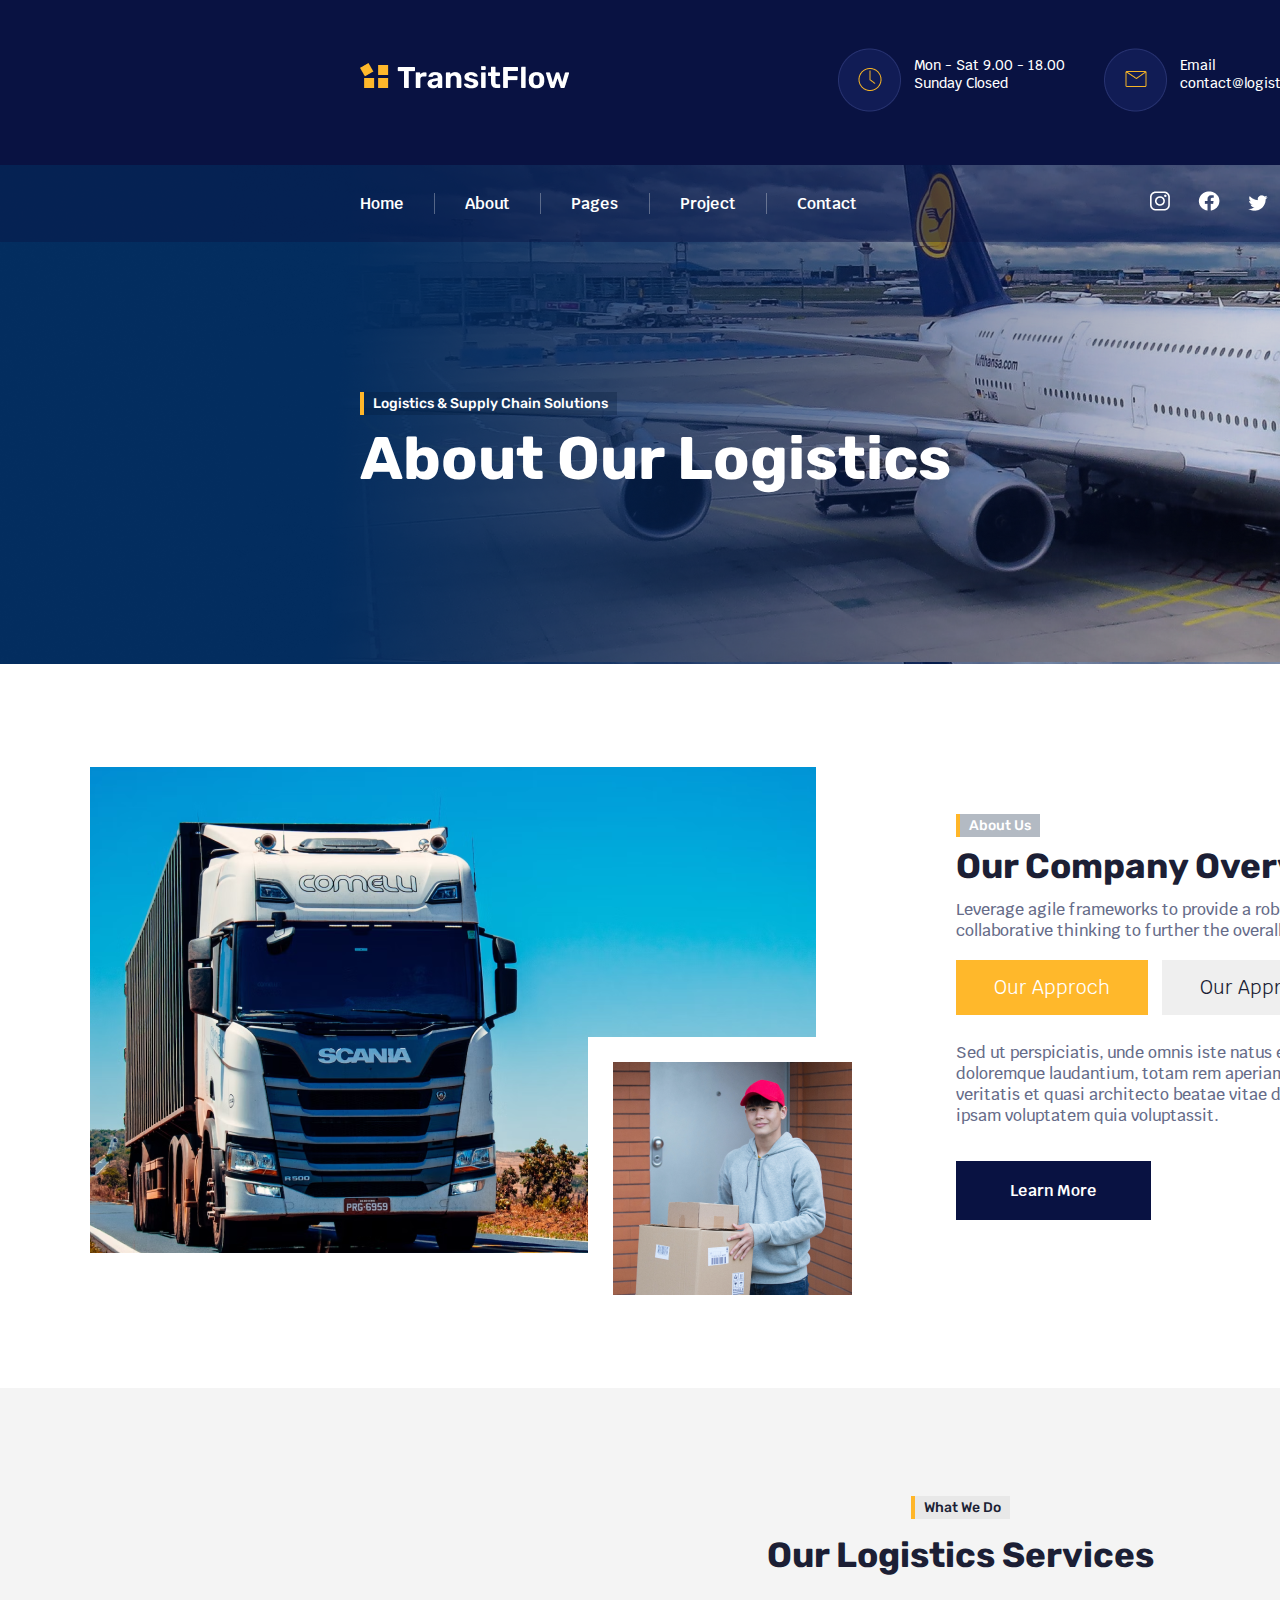
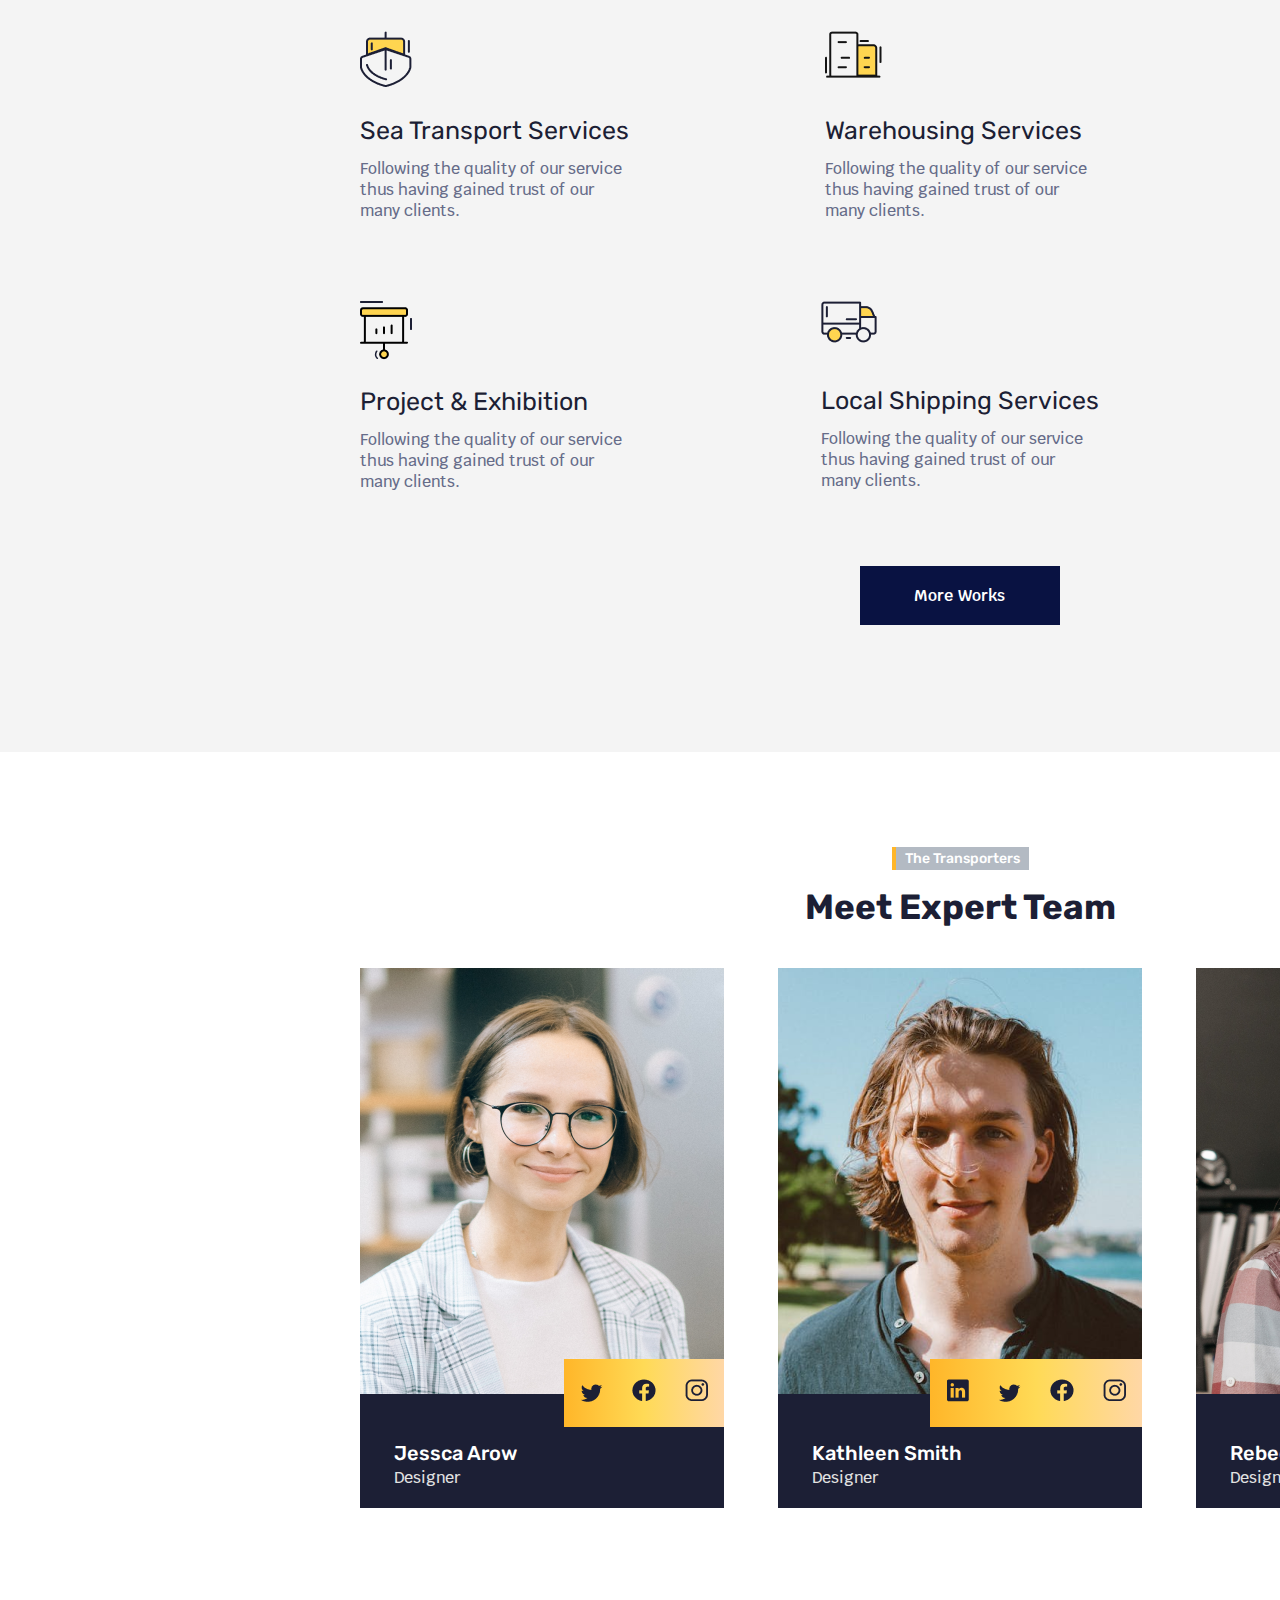
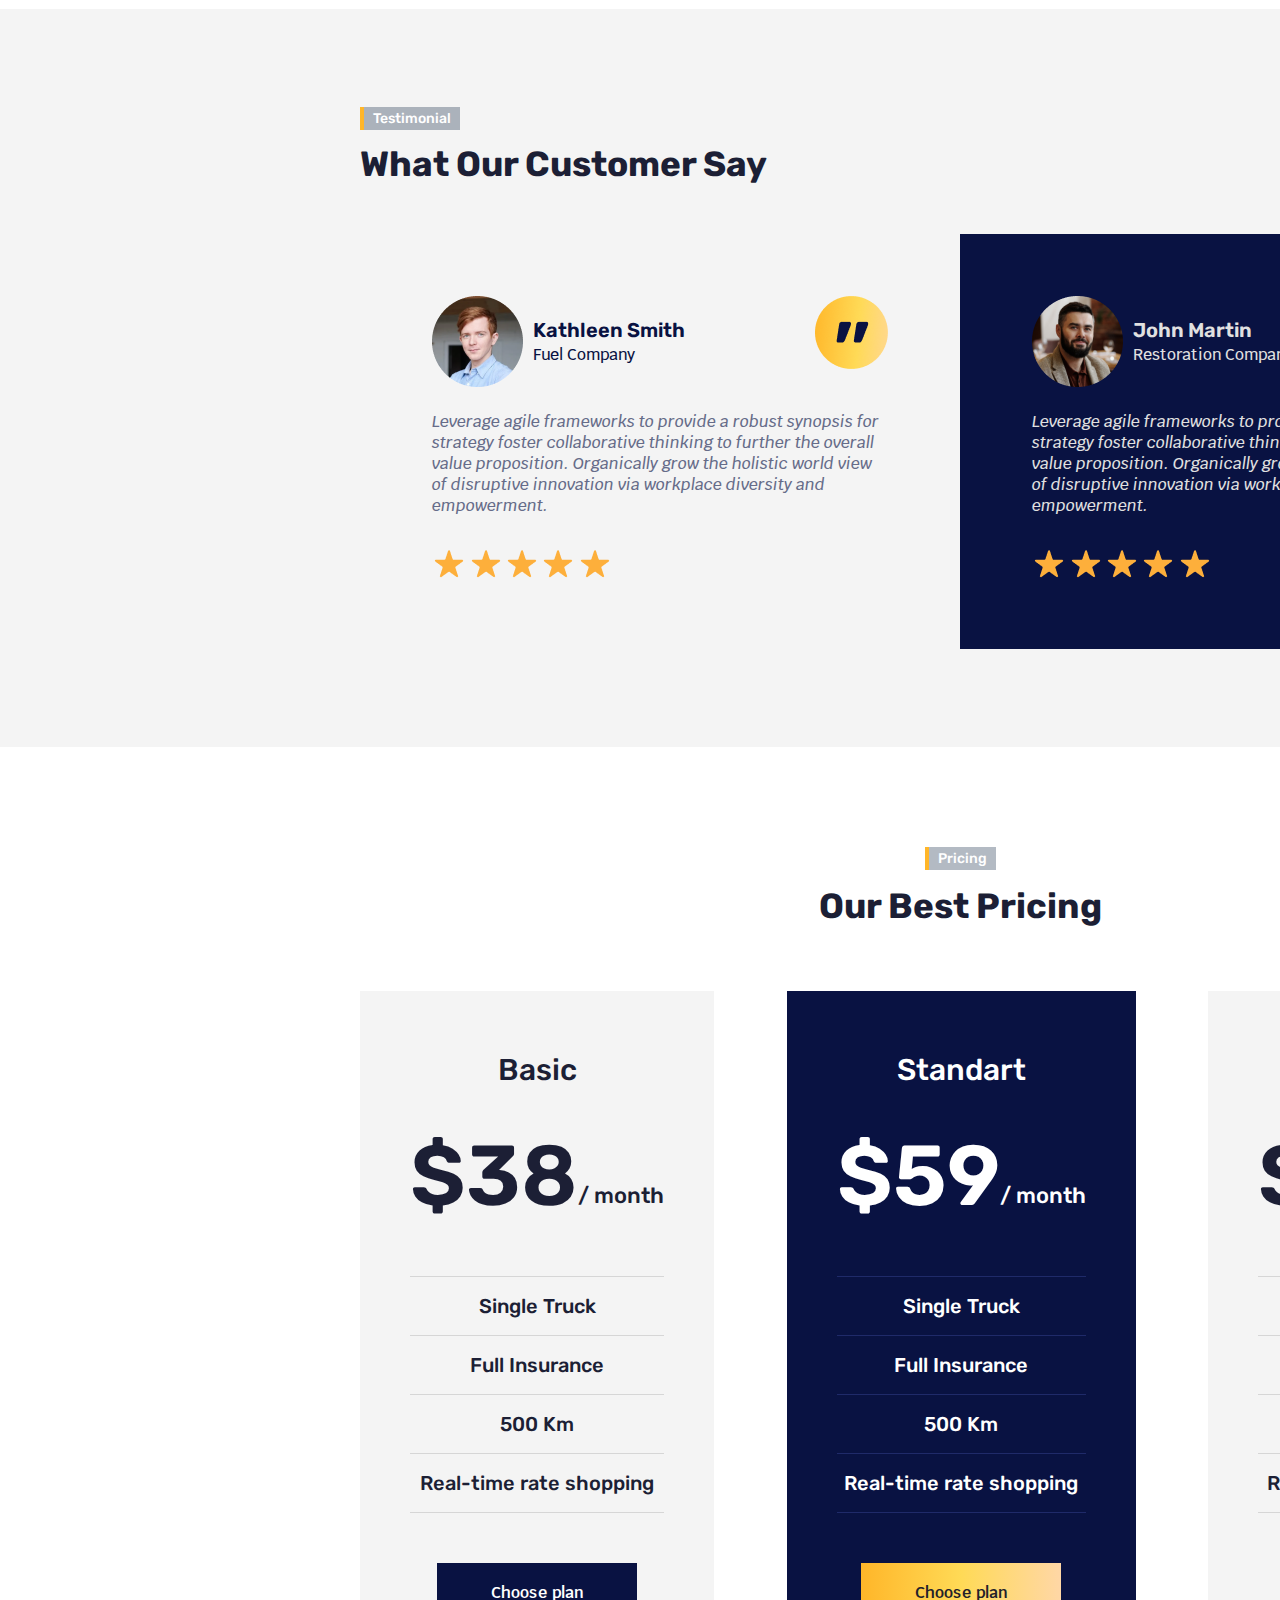
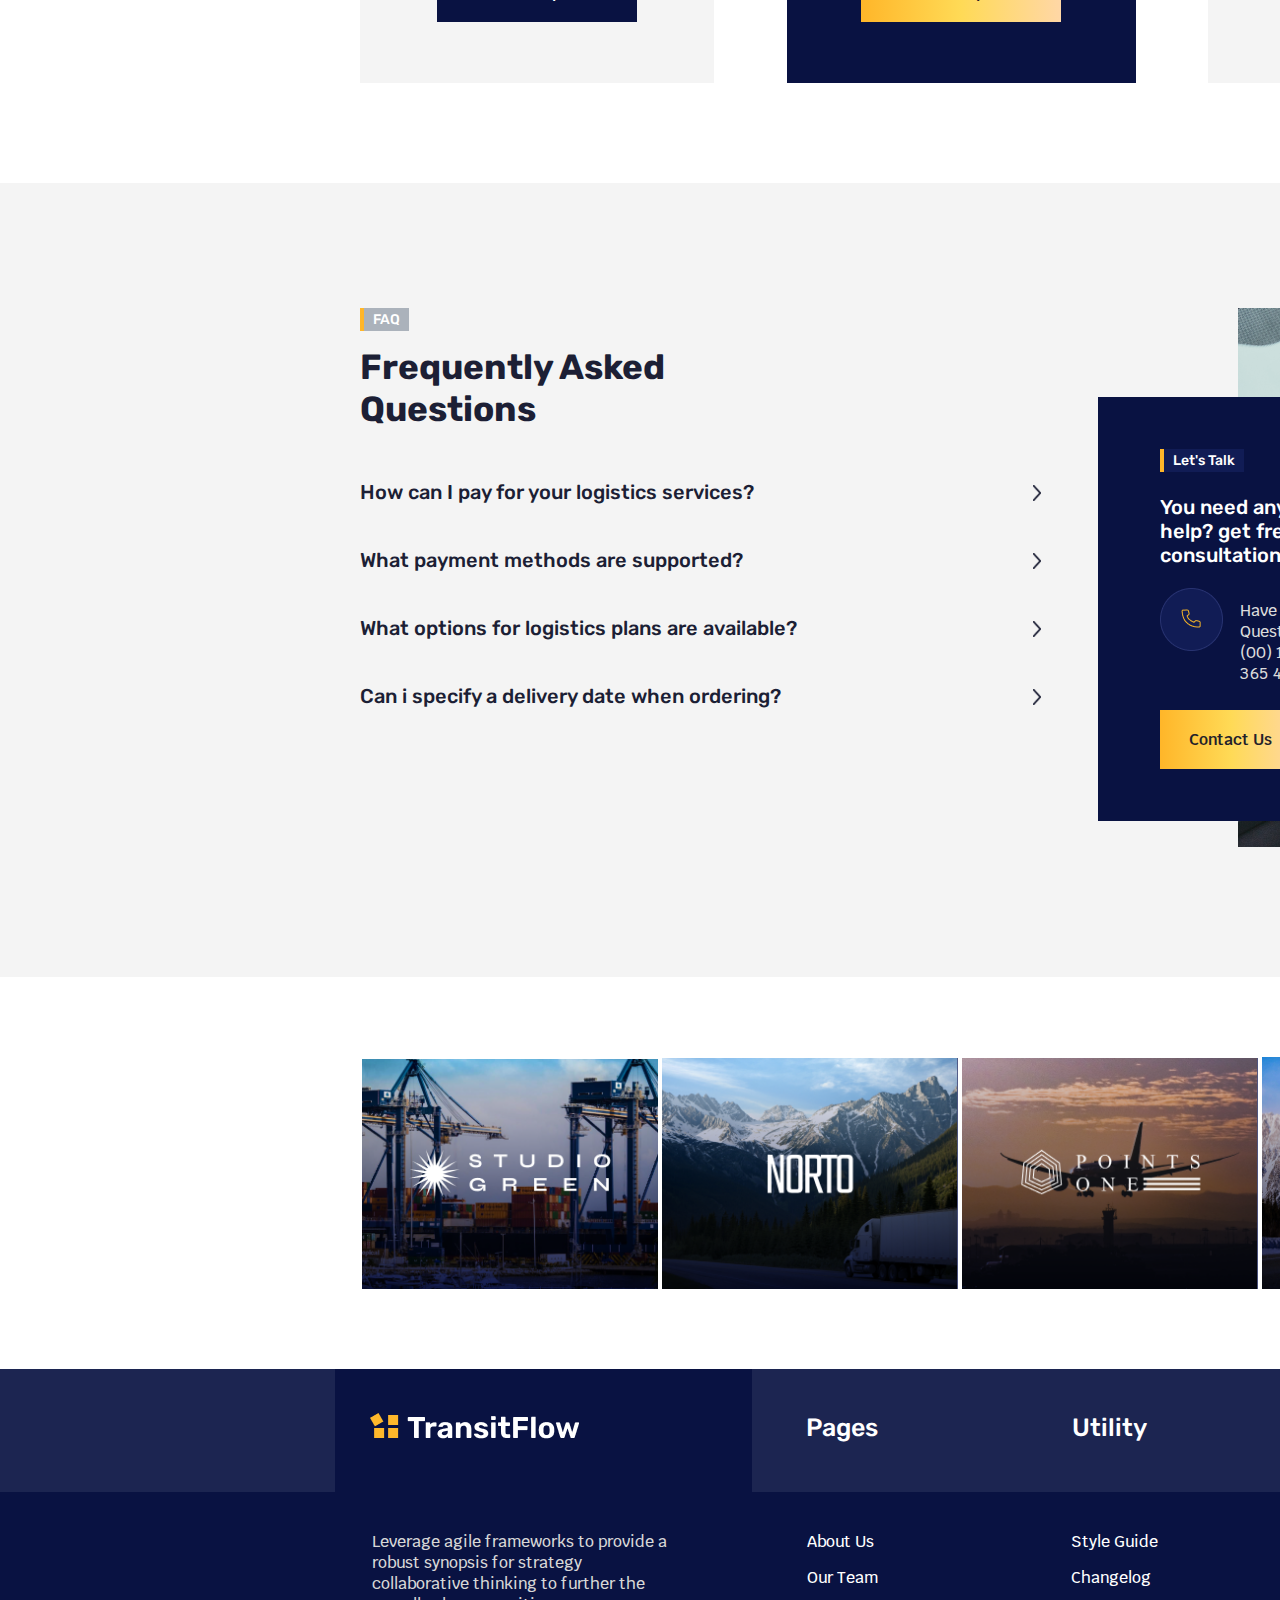
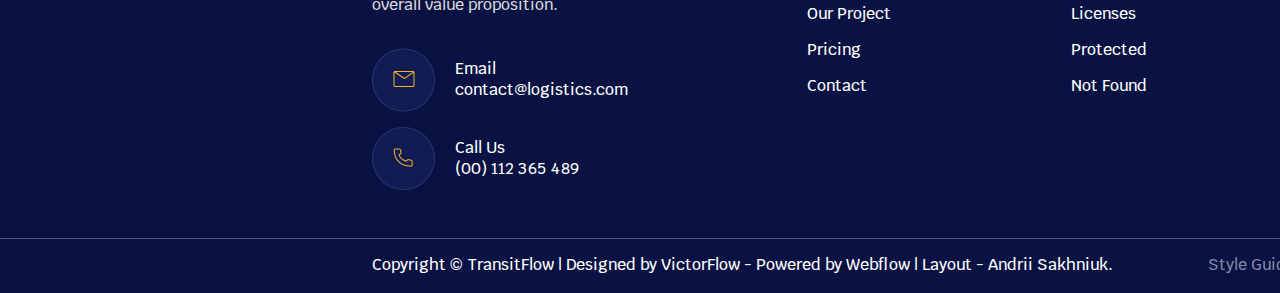
==== About/about.html @ 227c6874 "Tried to fix logo problem on the About page" ====
<!DOCTYPE html>
<html lang="en">
<head>
    <meta charset="UTF-8">
    <meta name="viewport" content="width=device-width, initial-scale=1.0">
    <link rel="stylesheet" href="styles/about.css">
	<link rel="preconnect" href="https://fonts.googleapis.com">
	<link rel="preconnect" href="https://fonts.gstatic.com" crossorigin>
	<link href="https://fonts.googleapis.com/css2?family=Krub:ital,wght@0,500;0,600;1,600&family=League+Spartan&family=Rubik:wght@400;700&display=swap" rel="stylesheet">
    <title>About Us</title>
</head>
<body>
    <div class="wrap">
        <div class="header">



             <!-- Header Top ---------------------------------->
        
        
             <div class="header__top">
				<div class="container">
					<div class="flex__elements">
						<div class="logo">
							<img src="images/Logo.png" alt="logo">
						</div>
						<div class="information">
							<div class="flex__elements">
								<div class="schedule">
									<div class="flex__elements">
										<div class="time__icon">
											<img src="images/time.png" alt="time">
										</div>
										<div class="schedule__text">
											<p>Mon - Sat 9.00 - 18.00</p>
											<p>Sunday Closed</p>
										</div>
									</div>
								</div>
								<div class="Email">
									<div class="flex__elements">
										<div class="Email__icon">
											<img src="images/Email.png" alt="Email">
										</div>
										<div class="Email__text">
											<p>Email</p>
											<p>contact@logistics.com</p>
										</div>
									</div>
								</div>
								<div class="phone">
									<div class="flex__elements">
										<div class="phone__icon">
											<img src="images/phone.png" alt="Phone">
										</div>
										<div class="phone__text">
											<p>Call Us</p>
											<p>(00) 112 365 489</p>
										</div>
									</div>
								</div>
							</div>
						</div>
					</div>
				</div>
            </div>
		

            <div class="header__bg">

            <!-- Header Nav ----------------------------------->

			<div class="header__nav">
				<div class="container">
					<div class="flex__elements">
						<div class="nav__menu">
							<a href="../index.html">Home</a>
							<a href="#">About</a>
							<a href="#">Pages</a>
							<a href="#">Project</a>
							<a href="#">Contact</a>
						</div>
						<div class="nav__right__side">
							<div class="nav__links">
								<a href="#"><img src="images/Instagram.png" alt="Instagram"></a>
								<a href="#"><img src="images/Facebook.png" alt="Facebook"></a>
								<a href="#"><img src="images/Twitter.png" alt="Twitter"></a>
								<a href="#"><img src="images/Linkdin.png" alt="Linkdin"></a>
							</div>
							<button href="#" class="nav__btn">
								Request Quote
							</button>
						</div>
					</div>
				</div>
			</div>

            <!-- Header Text ---------------------------------->
            <div class="container">
				<div class="header__text">
					<div class="header__comment comment">
						<p>Logistics & Supply Chain Solutions</p>
					</div>	
					<div class="header__tittle">
						<p>About Our Logistics</p>
					</div>
                </div>
            </div>  
            
        </div>
            
            

            <!-- Overview ------------------------------------->

            <div class="company__overview">
                <div class="container">
                    <div class="flex">
                        <div class="overview__images">
                            <img class="scania__img" src="images/scania.png" alt="scania">
                            <img class="courier__img" src="images/courier.png" alt="courier">
                        </div>
                        <div class="overview__info">
                            <div class="overview__comment comment">
                                <p>About Us</p>
                            </div>
                            <div class="overview__tittle tittle">
                                <p>Our Company Overview</p>
                            </div>
                            <div class="overview__text1">
                                <p>Leverage agile frameworks to provide a robust synopsis for strategy foster collaborative thinking to further the overall value proposition.</p>
                            </div>
                            <div class="approch__buttons">
                                <button class="approch__button approch__active"><p>Our Approch</p></button>
                                <button class="approch__button"><p>Our Approch</p></button>
                                <button class="approch__button"><p>Our Approch</p></button>
                            </div>
                            <div class="overview__text2">
                                <p>Sed ut perspiciatis, unde omnis iste natus error sit voluptatem accusantium doloremque laudantium, totam rem aperiam eaque ipsa, quae ab illo inventore veritatis et quasi architecto beatae vitae dicta sunt, explicabo. Nemo enim ipsam voluptatem quia voluptassit.</p>
                            </div>
                            <div class="overview__button">
                               <a href="../Services/services.html"><button class="button__hover">Learn More</button></a> 
                            </div>
                        </div>
                    </div>
                </div>
            </div>

            <!-- What We Do ----------------------------------->

            <div class="WhatWeDo">
                <div class="container">
                    <div class="WhatWeDo__comment">
                        <p class="comment">What We Do</p>
                    </div>
                    <div class="WhatWeDo__tittle tittle">
                        <p>Our Logistics Services</p>
                    </div>
                    <div class="logistic__services">
                        <div class="service">
                            <img src="images/sea.png" alt="sea">
                            <div class="service__tittle tittle">
                                <p>Sea Transport Services</p>
                            </div>
                            <div class="service__text">
                                <p>Following the quality of our service thus having gained trust of our many clients.</p>
                            </div>
                        </div>
                        <div class="service">
                            <img src="images/warehouse.png" alt="warehouse">
                            <div class="service__tittle tittle">
                                <p>Warehousing Services</p>
                            </div>
                            <div class="service__text">
                                <p>Following the quality of our service thus having gained trust of our many clients.</p>
                            </div>
                        </div>
                        <div class="service">
                            <img src="images/plane.png" alt="plane">
                            <div class="service__tittle tittle">
                                <p>Air Fright Services</p>
                            </div>
                            <div class="service__text">
                                <p>Following the quality of our service thus having gained trust of our many clients.</p>
                            </div>
                        </div>
                        <div class="service">
                            <img src="images/project.png" alt="project">
                            <div class="service__tittle tittle">
                                <p>Project & Exhibition</p>
                            </div>
                            <div class="service__text">
                                <p>Following the quality of our service thus having gained trust of our many clients.</p>
                            </div>
                        </div>
                        <div class="service">
                            <img src="images/local.png" alt="local">
                            <div class="service__tittle tittle">
                                <p>Local Shipping Services</p>
                            </div>
                            <div class="service__text">
                                <p>Following the quality of our service thus having gained trust of our many clients.</p>
                            </div>
                        </div>
                        <div class="service">
                            <img src="images/cust.png" alt="customer">
                            <div class="service__tittle tittle">
                                <p>Customer Clearance</p>
                            </div>
                            <div class="service__text">
                                <p>Following the quality of our service thus having gained trust of our many clients.</p>
                            </div>
                        </div>
                    </div>
                    <div class="WhatWeDo__button">
                           <button class="button__hover">
                            More Works
                           </button> 
                    </div>
                </div>
            </div>

            <!-- Team ----------------------------------------->

            <div class="team">
                <div class="container">
                    <div class="team__comment">
                        <p class="comment">The Transporters</p>
                    </div>
                    <div class="team__tittle tittle">
                        <p>Meet Expert Team</p>
                    </div>
                    <div class="team__cards">
                        <div class="user__card">
                            <img src="images/u-1.png" alt="user1">
                            <div class="user__links">
                                <a href="#"><img src="images/twitter2.png" alt="twitter"></a>
                                <a href="#"><img src="images/facebook2.png" alt="facebook"></a>
                                <a href="#"><img src="images/instagram2.png" alt="instagram"></a>
                            </div>
                            <div class="user__info">
                                <div class="user__name">
                                    <p>Jessca Arow</p>
                                </div>
                                <div class="user__position">
                                    <p>Designer</p>
                                </div>
                            </div>
                        </div>
                        <div class="user__card">
                            <img src="images/u-2.png" alt="user1">
                            <div class="user__links">
                                <a href="#"><img src="images/linkdin2.png" alt="linkdin"></a>
                                <a href="#"><img src="images/twitter2.png" alt="twitter"></a>
                                <a href="#"><img src="images/facebook2.png" alt="facebook"></a>
                                <a href="#"><img src="images/instagram2.png" alt="instagram"></a>
                            </div>
                            <div class="user__info">
                                <div class="user__name">
                                    <p>Kathleen Smith</p>
                                </div>
                                <div class="user__position">
                                    <p>Designer</p>
                                </div>
                            </div>
                        </div>
                        <div class="user__card">
                            <img src="images/u-3.png" alt="user1">
                            <div class="user__links">
                                <a href="#"><img src="images/facebook2.png" alt="facebook"></a>
                                <a href="#"><img src="images/instagram2.png" alt="instagram"></a>
                            </div>
                            <div class="user__info">
                                <div class="user__name">
                                    <p>Rebecca Tylor</p>
                                </div>
                                <div class="user__position">
                                    <p>Designer</p>
                                </div>
                            </div>
                        </div>
                    </div>
                </div>
            </div>

            <!-- Customers Feedback --------------------------->

            <div class="feedback">
                <div class="container">
                    <div class="feedback__comment comment">
                        <p>Testimonial</p>
                    </div>
                    <div class="flex__elements">
                        <div class="feedback__tittle tittle">
                            <p>What Our Customer Say</p>
                        </div>
                        <div class="feedback__buttons">
                            <div class="left__btn">
                                <a href="#">
                                    <img src="images/leftbtn.png" alt="leftbtn">
                                </a>
                            </div>
                            <div class="right__btn">
                                <a href="#">
                                    <img src="images/righttbtn.png" alt="rightbtn">
                                </a>
                            </div>
                        </div>
                    </div>
                    <div class="customer__say">
                        <div class="customer__say__left">
                            <div class="flex__elements">
                                <div class="customer__info">
                                    <img src="images/customer1.png" alt="customerphoto">
                                    <div class="customer__name__company">
                                        <div class="customer__name">
                                            <p>Kathleen Smith</p>
                                        </div>
                                        <div class="customer__company">
                                            <p>Fuel Company</p>
                                        </div>
                                    </div>
                                </div>
                                <div class="feedback__icon">
                                    <img src="images/feedbackicon.png" alt="feedbackicon">
                                </div>
                            </div>
                            <div class="customer__comment">
                                <p>Leverage agile frameworks to provide a robust synopsis for strategy foster collaborative thinking to further the overall value proposition. Organically grow the holistic world view of disruptive innovation via workplace diversity and empowerment.</p>
                            </div>
                            <div class="feedback__stars">
                                <img src="images/stars.png" alt="stars">
                            </div>
                        </div>
                        <div class="customer__say__right">
                            <div class="flex__elements">
                                <div class="customer__info">
                                    <img src="images/customer2.png" alt="customerphoto">
                                    <div class="customer__name__company">
                                        <div class="customer2__name">
                                            <p>John Martin</p>
                                        </div>
                                        <div class="customer2__company">
                                            <p>Restoration Company</p>
                                        </div>
                                    </div>
                                </div>
                                <div class="feedback__icon">
                                    <img src="images/feedbackicon.png" alt="feedbackicon">
                                </div>
                            </div>
                            <div class="customer2__comment">
                                <p>Leverage agile frameworks to provide a robust synopsis for strategy foster collaborative thinking to further the overall value proposition. Organically grow the holistic world view of disruptive innovation via workplace diversity and empowerment.</p>
                            </div>
                            <div class="feedback__stars">
                                <img src="images/stars.png" alt="stars">
                            </div>
                        </div>
                    </div>
                </div>
            </div>

            <!-- Pricing -------------------------------------->

            <div class="Pricing">
                <div class="container">
                    <div class="pricing__comment">
                        <p class="comment">Pricing</p>
                    </div>
                    <div class="pricing__tittle">
                        <p class="tittle">Our Best Pricing</p>
                    </div>
                    <div class="pricing__plans">
                        <div class="plan">
                            <div class="plan__tittle">
                                <p>Basic</p>
                            </div>
                            <div class="plan__price">
                                <p class="plan__price_number">$38</p>
                                <p class="plan__price_month">/ month</p>
                            </div>
                            <div class="plan__info">
                                <div class="plan__line"></div>
                                <div class="plan__truck">
                                    <p>Single Truck</p>
                                </div>
                                <div class="plan__line"></div>
                                <div class="plan__insurance">
                                    <p>Full Insurance</p>
                                </div>
                                <div class="plan__line"></div>
                                <div class="plan__distance">
                                    <p>500 Km</p>
                                </div>
                                <div class="plan__line"></div>
                                <div class="plan__shopping">
                                    <p>Real-time rate shopping</p>
                                </div>
                                <div class="plan__line"></div>
                                <div class="plan__button">
                                    <button class="button__hover">Choose plan</button>
                                </div>
                            </div>
                        </div>
                        <div class="plan middle__plan">
                            <div class="plan__tittle">
                                <p>Standart</p>
                            </div>
                            <div class="plan__price">
                                <p class="plan__price_number">$59</p>
                                <p class="plan__price_month">/ month</p>
                            </div>
                            <div class="plan__info">
                                <div class="plan__line_middle"></div>
                                <div class="plan__truck">
                                    <p>Single Truck</p>
                                </div>
                                <div class="plan__line_middle"></div>
                                <div class="plan__insurance">
                                    <p>Full Insurance</p>
                                </div>
                                <div class="plan__line_middle"></div>
                                <div class="plan__distance">
                                    <p>500 Km</p>
                                </div>
                                <div class="plan__line_middle"></div>
                                <div class="plan__shopping">
                                    <p>Real-time rate shopping</p>
                                </div>
                                <div class="plan__line_middle"></div>
                                <div class="plan__button">
                                    <button class="middle__button">Choose plan</button>
                                </div>
                            </div>
                        </div>
                        <div class="plan">
                            <div class="plan__tittle">
                                <p>Premium</p>
                            </div>
                            <div class="plan__price">
                                <p class="plan__price_number">$89</p>
                                <p class="plan__price_month">/ month</p>
                            </div>
                            <div class="plan__info">
                                <div class="plan__line"></div>
                                <div class="plan__truck">
                                    <p>Double Truck</p>
                                </div>
                                <div class="plan__line"></div>
                                <div class="plan__insurance">
                                    <p>Full Insurance</p>
                                </div>
                                <div class="plan__line"></div>
                                <div class="plan__distance">
                                    <p>Unlimitted</p>
                                </div>
                                <div class="plan__line"></div>
                                <div class="plan__shopping">
                                    <p>Real-time rate shopping</p>
                                </div>
                                <div class="plan__line"></div>
                                <div class="plan__button">
                                    <button class="button__hover">Choose plan</button>
                                </div>
                            </div>
                        </div>
                    </div>
                </div>
            </div>

            <!-- FAQ ----------------------------------------->

            <div class="faq">
                <div class="container">
                    <div class="flex__elements">
                        <div class="faq__leftside">
                            <div class="faq__comment">
                            <p class="comment">FAQ</p>
                            </div>
                            <div class="faq__tittle">
                                <p class="tittle">Frequently Asked Questions</p>
                            </div>
                            <div class="faq__questions">
                                <div class="faq__block">
                                    <div class="block__question" data-name="accordion-questions">
                                        <div class="flex__elements">
                                            <p>How can I pay for your logistics services?</p>
                                            <img class="accordion__image" src="images/faqarrow.png" alt="arrow">
                                        </div>
                                    </div>
                                    <div class="block__answer hidden">
                                        <p>Leverage agile frameworks to provide a robust synopsis for strategy foster collaborative thinking to further the overall value proposition. Organically grow the holistic world view of disruptive.</p>
                                    </div>
                                </div>
                                <div class="faq__block">
                                    <div class="block__question" data-name="accordion-questions">
                                        <div class="flex__elements">
                                            <p>What payment methods are supported?</p>
                                            <img src="images/faqarrow.png" alt="arrow">
                                        </div>
                                    </div>
                                    <div class="block__answer hidden">
                                        <p>Leverage agile frameworks to provide a robust synopsis for strategy foster collaborative thinking to further the overall value proposition. Organically grow the holistic world view of disruptive.</p>
                                    </div>
                                </div>
                                <div class="faq__block">
                                    <div class="block__question" data-name="accordion-questions">
                                        <div class="flex__elements">
                                            <p>What options for logistics plans are available?</p>
                                            <img src="images/faqarrow.png" alt="arrow">
                                        </div>
                                    </div>
                                    <div class="block__answer hidden">
                                        <p>Leverage agile frameworks to provide a robust synopsis for strategy foster collaborative thinking to further the overall value proposition. Organically grow the holistic world view of disruptive.</p>
                                    </div>
                                </div>
                                <div class="faq__block">
                                    <div class="block__question" data-name="accordion-questions">
                                        <div class="flex__elements">
                                            <p>Can i specify a delivery date when ordering?</p>
                                            <img src="images/faqarrow.png" alt="arrow">
                                        </div>
                                    </div>
                                    <div class="block__answer hidden">
                                        <p>Leverage agile frameworks to provide a robust synopsis for strategy foster collaborative thinking to further the overall value proposition. Organically grow the holistic world view of disruptive.</p>
                                    </div>
                                </div>
                            </div>
                        </div>
                        <div class="faq__rightside">
                            <img src="images/faq-person.png" alt="person">
                            <div class="letsTalk">
                                <div class="Talk__comment">
                                    <p class="comment">Let's Talk</p>
                                </div>
                                <div class="Talk__tittle">
                                    <p>You need any help? get free consultation</p>
                                </div>
                                <div class="Talk__phone">
                                    <div class="flex">
                                        <div class="Talk__phone__icon"><img src="images/phone.png" alt="phone"></div>
                                        <p class="Talk__phone__text">Have Any Questions (00) 112 365 489</p>
                                    </div>
                                </div>
                                <div class="Talk__button">
                                    <button class="Talk__button_button">
                                        Contact Us
                                    </button>
                                </div>
                            </div> 
                        </div>
                    </div>
                </div>
            </div>

            <!-- Clients logo -------------------------------->

            <div class="clients__logo">
                <div class="container">
                    <a href="#"><img src="images/client1.png" alt="client1"></a>
                    <a href="#"><img src="images/client2.png" alt="client2"></a>
                    <a href="#"><img src="images/client3.png" alt="client3"></a>
                    <a href="#"><img src="images/client4.png" alt="client4"></a>
                </div>
            </div>

            <!-- Footer -------------------------------------->

            <footer>
                <div class="footer">
        
                    <div class="footer__nav">
                        <div class="footer__link__container">
                            <div class="flex">
                                <div href="#" class="footer__logo">
                                    <a href="#"><img src="images/Logo.png" alt="logo"></a>
                                </div>
                                <div class="footer__pages">
                                    <p class="footer__nav__info">Pages</p>
                                </div>
                                <div class="footer__utility">
                                    <p class="footer__nav__info">Utility</p>
                                </div>
                                <div class="footer__subscribe">
                                    <p class="footer__nav__info">Subscribe</p>
                                </div>
                            </div>
                        </div>
                    </div> 
                    <div class="footer__info">
                        <div class="container">
                            <div class="flex">
                                <div class="footer__logo__info">
                                    <p class="logo__info__text">Leverage agile frameworks to provide a robust synopsis for strategy  collaborative thinking to further the overall value proposition.</p>
                                    <div class="footer__contact__link">
                                        <div class="C__Email">
                                            <div class="flex">
                                                <div class="C__Email__icon">
                                                    <img src="images/Email.png" alt="Email">
                                                </div>
                                                <div class="C__Email__text">
                                                    <p>Email</p>
                                                    <p>contact@logistics.com</p>
                                                </div>
                                            </div>
                                        </div>
                                        <div class="C__Phone">
                                            <div class="flex">
                                                <div class="C__Phone__icon">
                                                    <img src="images/phone.png" alt="phone">
                                                </div>
                                                <div class="C__Phone__text">
                                                    <p>Call Us </p>
                                                    <p>(00) 112 365 489</p>
                                                </div>
                                            </div>
                                        </div>
                                    </div>
                                </div>
                                <div class="footer__pages__info">
                                    <ul>
                                        <li><a href="#">About Us</a></li>
                                        <li><a href="#">Our Team</a></li>
                                        <li><a href="#">Our Project</a></li>
                                        <li><a href="#">Pricing</a></li>
                                        <li><a href="#">Contact</a></li>
                                    </ul>
                                </div>
                                <div class="footer__utility__info">
                                    <ul>
                                        <li><a href="#">Style Guide</a></li>
                                        <li><a href="#">Changelog</a></li>
                                        <li><a href="#">Licenses</a></li>
                                        <li><a href="#">Protected</a></li>
                                        <li><a href="#">Not Found</a></li>
                                    </ul>
                                </div>
                                <div class="footer__subscribe__info">
                                    <div class="subscribe__input">
                                        <input placeholder="Email here*" type="text">
                                    </div>
                                    <div class="subscribe__buttons">
                                        <div class="flex__elements">
                                            <button href="#" class="sendNow__btn">
                                                Send Now
                                            </button>
                                            <div class="social__links">
                                                <div class="flex">
                                                    <div class="social1">
                                                        <a href="#"><img src="images/social1.png" alt=""></a>
                                                    </div>
                                                    <div class="social2">
                                                        <a href="#"><img src="images/social2.png" alt=""></a>
                                                    </div>
                                                    <div class="social3">
                                                        <a href="#"><img src="images/social3.png" alt=""></a>
                                                    </div>
                                                </div>
                                            </div>
                                        </div>
                                    </div>
                                </div>
                            </div>
                        </div>
        
                        <div class="copyright">
                            <div class="footer__line"></div>
                            <div class="container">
                                <div class="flex__elements">
                                    <p class="copyright__paragraph">
                                        Copyright © TransitFlow | Designed by VictorFlow - Powered by Webflow | Layout - Andrii Sakhniuk. 
                                    </p>
                                    <ul class="copyright__ul">
                                        <li><a href="#">Style Guide</li></a>
                                        <li><a href="#">Licenses</a></li>
                                        <li><a href="#">Changelog</a></li>
                                        <li><a href="#">Password</a></li>
                                    </ul>
                                </div>
                            </div>
                        </div>
                    </div>
                </div>
            </footer>


    </div>
    <script src="scripts/script.js"></script>
    <script src="scripts/accordion.js"></script>
</body>
</html>
---- About/styles/about.css ----
* {
    margin: 0;
    padding: 0;
    box-sizing: border-box;
}

body{
	font-family: 'Krub', sans-serif;
	color: #fff;
	font-weight: 500;
	/*font-family: 'League Spartan', sans-serif;
	font-family: 'Rubik', sans-serif;*/
}

.wrap {
	width: 1920px;
	margin: 0 auto;
}

.header {
	z-index: -2;
}

.container {
	max-width: 1200px;
	height: 100%;
	margin: 0 auto;
}


.tittle {
	font-family: 'Rubik', sans-serif;
	margin-top: 12px;
	font-size: 35px;
	font-weight: 600;
	color: #1C1F35;
}

.flex__elements {
	display: flex;
	justify-content: space-between;
}

.header__top {
	background-color: #091242;
	padding: 48px 0px 48px 0px;
	text-align: left;
}

.logo img{
	margin-top: 12px;
}

.schedule, .Email {
	margin-right: 39px;
}


.schedule__text, .Email__text, .phone__text {
	margin-top: 8px;
	font-size: 14px;
}

.time__icon, .Email__icon, .phone__icon {
	margin-right: 13px;
}



/*header nav --------------------------------------------> */



.header__bg {
	background-image: url("../images/Aboutbg.png");
}

.header__nav {
	background-color: rgba(9, 18, 66, .4);
}

.nav__menu {
	display: flex;
	align-items: center;
}

.nav__menu a {
	font-weight: 600;
	color: #fff;
	text-decoration: none;
	font-size: 16px;
	padding-right: 30px;
	padding-left: 30px;
	border-right: rgba(255, 255, 255, .3) 1px solid;
}

.nav__menu a:first-child{
	padding-left: 0px;
}

.nav__menu a:last-child{
	border-right: none;
}


.nav__right__side {
	display: flex;
	align-items: center;
}

.nav__links a {
	margin-right: 24px;
}

.nav__btn {
	background-color: #fff;
	padding: 28px 52px;
	text-decoration: none;
	font-size: 16px;
	font-weight: 600;
	color: #23212A;
	position: relative;
	border: none;
	cursor: pointer;
	z-index: 2;
	overflow: hidden;
}


.nav__btn::before {
    content: "";
    position: absolute;
    width: 10px;
    height: 10px;
    background-color: #1F2A69;
    border-radius: 50%;
    bottom: -50px;
    right: -35px;
    transition: .3s linear;
    z-index: -1;
}


.nav__btn:hover::before {
    width: 300px;
    height: 200px;
}

.nav__btn:hover{
	color: #fff;
}


/* Header Text ----------------------------------------- */


.header__text {
	margin-top: 150px;
	padding-bottom: 170px;
}

.comment{
	display: inline-block;
	background-color: rgba(4, 28, 55, .3);
	font-family: 'Rubik', sans-serif;
	font-size: 14px;
	padding: 3px 9px;
	border-left: 4px #FFB629 solid;
}

.header__tittle {
	font-family: 'Rubik', sans-serif;
	font-size: 60px;
	font-weight: 700;
	margin-top: 8px;
}

.header__tittle {
	max-width: 592px;
	margin-top: 8px;
	color: #fff;
}



/* Overview -------------------------------------------- */



.company__overview {
	margin-top: 103px;
	margin-bottom: 130px;
}

.flex {
	display: flex;
}

.scania__img {
	margin-left: -270px;
}

.courier__img {
	position: absolute;
	margin-left: -228px;
    margin-top: 270px;
}

.overview__info {
	margin: 47px 0px 0px 140px;
}

.overview__tittle {
	margin-top: 15px;
}

.tittle {
	font-family: 'Rubik', sans-serif;
	font-size: 35px;
	font-weight: 700;
	margin-top: 8px;
}

.overview__text1 {
	margin-top: 12px;
	color: #666C89;
}

.approch__buttons {
	margin-top: 19px;
	display: flex;
	justify-content: space-between;
}

.approch__buttons button {
	padding: 15px 38px;
	font-size: 19px;
	color: #1C1F35;
}

.approch__button {
	transition: .2s linear;
}

.approch__active {
	background-color: #FFB82B;
}

.approch__active p {
	color: #fff;
}

.approch__button:hover {
	background-color: #FFB82B;
}

.approch__button:hover p {
	color: #fff;
}

button {
	font-family: 'Krub', sans-serif;
	border: none;
	cursor: pointer;
}

.overview__text2 {
	margin-top: 27px;
	color: #666C89;
}

.overview__button {
	margin-top: 35px;
}

.button__hover {
	padding: 19px 54px;
	background-color: #091242;
	font-size: 16px;
	color:#fff;
	font-weight: 600;
	position: relative;
	border: none;
	z-index: 2;
	overflow: hidden;
}

.button__hover::before {
    content: "";
    position: absolute;
    width: 10px;
    height: 10px;
    background-color: #1F2A69;
    border-radius: 50%;
    bottom: -50px;
    right: -35px;
    transition: .4s linear;
    z-index: -1;
}

.button__hover:hover::before {
    width: 300px;
    height: 200px;
}



/* What We Do --------------------------------------- */



.WhatWeDo {
	padding: 108px 0px;
	background-color: #F4F4F4;
}

.WhatWeDo__comment {
	text-align: center;
	color: #1C1F35;
}

.WhatWeDo__comment p {
	background-color: #E8E8E8;
}

.WhatWeDo__tittle {
	text-align: center;
	margin-top: 15px;
}

.logistic__services {
	margin-top: 55px;
	display: flex;
	justify-content: space-between;
	flex-wrap: wrap;
	gap: 80px;
}

.service__tittle {
	margin-top: 22px;
	font-size: 25px;
	font-weight: 400;
}

.service__text {
	margin-top: 13px;
	color: #666C89;
	max-width: 270px;
}

.WhatWeDo__button {
	margin-top: 55px;
	padding: 19px 52px;
	text-align: center;
}



/* Team ---------------------------------------------- */



.team {
	margin-top: 95px;
	margin-bottom: 101px;
}

.team__comment {
	text-align: center;
}

.team__tittle {
	text-align: center;
	margin-top: 16px;
}

.team__cards {
	margin-top: 40px;
	display: flex;
	justify-content: space-between;
}

.user__card {
	width: 364px;
	overflow: hidden;
	background-color: #1C1F35;
	position: relative;
}

.user__links {
	position: relative;
	float: right;
	margin-top: -40px;
	padding: 20px 16px;
	background-image: linear-gradient(to right, #FFB629, #FFDA56, #FFD7A6);
}

.user__links a {
	margin-left: 25px;
	width: 23px;
	height: 18px;
}

.user__links a:first-child {
	margin-left: 0px;
}

.user__info {
	/*margin-top: 42px;
	margin-left: 34px;*/
	padding: 42px 0px 20px 34px;
}

.user__name {
	font-size: 20px;
	font-weight: 500;
	font-family: 'Rubik', sans-serif;
	color: #fff;
}

.user__position {
	font-size: 16px;
	font-weight: 500;
	margin-top: 2px;
	color: #E1E1E1;
}



/* Customers Feedback -------------------------------- */



.feedback {
	margin: 100px 0px;
	background-color: #F4F4F4;
	padding: 98px 0px;
}

.feedback__tittle {
	margin-top: 13px;
}

.feedback__buttons {
	display: flex;
	margin-top: 15px;
}

.right__btn {
	margin-left: 10px;
}

.customer__say {
	margin-top: 40px;
	display: flex;
}

.customer__say__left {
	padding: 62px 72px;
	background-color: #F4F4F4;
}

.customer__say__right{
	padding: 62px 72px;
	background-color: #091242;
}

.customer__info {
	display: flex;
	align-items: center;
}


.customer__name__company {
	margin-left: 10px;
}

.customer__name {
	font-family: 'Rubik', sans-serif;
	font-size: 20px;
	font-weight: 600;
	color: #091242;
}

.customer2__name {
	font-family: 'Rubik', sans-serif;
	font-size: 20px;
	font-weight: 600;
	color: #E0E0E0;
}

.customer__company {
	font-size: 16px;
	font-weight: 500;
	color: #091242;
	margin-top: 2px;
}

.customer2__company {
	font-size: 16px;
	font-weight: 500;
	color: #E0E0E0;
	margin-top: 2px;
}

.customer__comment{
	font-size: 16px;
	font-weight: 500;
	font-style: italic;
	color: #666C89;
	margin-top: 24px;
}

.customer2__comment {
	color: #E0E0E0;
	font-size: 16px;
	font-weight: 500;
	font-style: italic;
	margin-top: 24px;
}

.feedback__stars {
	margin-top: 32px;
}




/* Pricing ------------------------------------------- */


.Pricing {
	margin-bottom: 100px;
}

.pricing__comment {
	text-align: center;
}

.pricing__tittle {
	text-align: center;
	margin-top: 15px;
}

.pricing__plans {
	margin-top: 64px;
	display: flex;
	justify-content: space-between;
}

.plan {
	color: #1C1F35;
	padding: 61px 50px;
	background-color: #F4F4F4;
	max-width: 380px;
	text-align: center;
}

.plan__tittle {
	font-family: 'Rubik', sans-serif;
	font-size: 30px;
	font-weight: 500;
}

.plan__price {
	display: flex;
	justify-content: center;
	margin-top: 38px;
}

.plan__price_number {
	font-family: 'Rubik', sans-serif;
	font-size: 85px;
	font-weight: 600;
}

.plan__price_month {
	font-family: 'Rubik', sans-serif;
	font-size: 22px;
	font-weight: 500;
	margin-top: 56px;
}

.plan__info {
	margin-top: 50px;
}

.plan__line {
	border-top: 1px solid #D6D6D6;
}

.plan__info p{
	padding: 17px 0px;
	font-family: 'Rubik', sans-serif;
	font-size: 20px;
}

.plan__button {
	margin-top: 50px;
}

.middle__plan{
	background-color: #091242;
	color: #ffffff;
	padding: 61px 50px;
	max-width: 380px;
	text-align: center;
}

.plan__line_middle{
	border-top: 1px solid #1F2A69;
}

.middle__button {
	background-image: linear-gradient(to right, #FFB629, #FFDA56, #FFD7A6);
    text-decoration: none;
    padding: 19px 54px;
    font-size: 16px;
    font-weight: 600;
    color: #23212A;
    position: relative;
    border: none;
    cursor: pointer;
    z-index: 2;
    overflow: hidden;
}

.middle__button::before {
    content: "";
    position: absolute;
    width: 10px;
    height: 10px;
    background-color: #fff;
    border-radius: 50%;
    bottom: -50px;
    right: -35px;
    transition: .5s linear;
    z-index: -1;
}

.middle__button:hover::before {
    width: 300px;
    height: 200px;
}



/* FAQ --------------------------------------------------*/


.faq {
	padding: 125px 0px;
	background-color: #F4F4F4;
}

.faq__tittle {
	max-width: 308px;
	margin-top: 15px;
}

.faq__questions {
	width: 681px;
	margin-top: 50px;
}

.faq__block {
	margin-top: 44px;
}

.block__question {
	cursor: pointer;
}

.block__question p{
	font-family: 'Rubik', sans-serif;
	font-size: 20px;
	color: #1C1F35;
}

.block__question img {
	width: 8px;
	height: 16px;
	margin-top: 5px;
}

.block__answer {
	margin-top: 18px;
	font-size: 16px;
	font-weight: 500;
	color: #666C89;
}

.hidden {
	display: none;
}

.faq__rightside img {
	margin-right: -360px;
	position: relative;
}

.letsTalk {
	position: absolute;
	max-width: 448px;
	padding: 52px 62px;
	background-color: #091242;
	color: #fff;
	margin-top: -455px;
    margin-left: -140px;
}

.letsTalk .comment {
	background-color: #111C55;
}

.Talk__tittle {
	margin-top: 23px;
	font-family: 'Rubik', sans-serif;
	font-size: 20px;
	font-weight: 500;
}

.Talk__phone {
	margin-top: 21px;
	font-size: 16px;
}

.Talk__phone__text {
	max-width: 153px;
	margin-left: 80px;
	margin-top: 12px;
	color: #dbdbdb;
}

.Talk__button {
	margin-top: 26px;
}

.Talk__button_button {
	background-image: linear-gradient(to right, #FFB629, #FFDA56, #FFD7A6);
    text-decoration: none;
    padding: 19px 29px;
    font-size: 16px;
    font-weight: 600;
    color: #23212A;
    position: relative;
    border: none;
    cursor: pointer;
    z-index: 2;
    overflow: hidden;
}

.Talk__button_button::before {
    content: "";
    position: absolute;
    width: 10px;
    height: 10px;
    background-color: #fff;
    border-radius: 50%;
    bottom: -50px;
    right: -35px;
    transition: .5s linear;
    z-index: -1;
}

.Talk__button_button:hover::before {
    width: 300px;
    height: 200px;
}


/* Clients logo --------------------------------------*/


.clients__logo {
	margin: 80px 0px;
	display: flex;
}

.clients__logo img{
	width: 296px;
}



/*footer ---------------------------------------------*/



.footer__link__container {
	width: 1250px;
	margin: 0 auto;
}

.footer__nav {
	margin-top: -5px;
	background-color: #1C2551;
}

.footer__logo {
	padding: 41px 171px 41px 35px;
	background-color: #091242;
}

.footer__nav__info {
	font-family: 'Rubik', sans-serif;
	font-weight: 500;
	font-size: 25px;
	padding: 41px 140px 41px 0px;
}

.footer__nav__info:first-child {
	padding: 44px 140px 44px 54px;
}


.footer__info {
	background-color: #091242;
	padding: 39px 0px 18px 23px;
}


.footer__logo__info {
	margin-right: 135px;
}

.logo__info__text{
	max-width: 300px;
	color: #D7D7D7;
	margin-bottom: 33px;
}

.C__Email__text {
	margin-left: 20px;
    margin-top: 10px;
}

.C__Phone__text {
	margin-left: 20px;
    margin-top: 10px;
}

.C__Phone {
	margin-top: 10px;
}

.footer__pages__info {
	margin-right: 180px;
}

.footer__pages__info ul {
	list-style-type: none;
}

.footer__pages__info a {
	text-decoration: none;
	color: #fff;
}

.footer__pages__info li{
	margin-bottom: 15px;
}


.footer__utility__info {
	margin-right: 175px;
}


.footer__utility__info ul {
	list-style-type: none;
}

.footer__utility__info a {
	text-decoration: none;
	color: #fff;
}

.footer__utility__info li{
	margin-bottom: 15px;
}

.subscribe__input input {
	font-family: 'League Spartan', sans-serif;
	padding: 15px 17px;
	font-size: 18px;
	color: #fff;
	background: transparent;
	border: 1px #4E5683 solid;
}

.subscribe__buttons {
	margin-top: 20px;
	justify-content: space-between;
}

.sendNow__btn {
	font-size: 16px;
	font-weight: 600;
	color: #000;
	padding: 15px 23px;
	text-decoration: none;
	background-image: linear-gradient(to right, #FFB629, #FFDA56, #FFD7A6);
	position: relative;
	border: none;
	cursor: pointer;
	z-index: 2;
	overflow: hidden;
}


.sendNow__btn::before {
    content: "";
    position: absolute;
    width: 10px;
    height: 10px;
    background-color: #fff;
    border-radius: 50%;
    bottom: -50px;
    right: -35px;
    transition: .5s linear;
    z-index: -1;
}

.sendNow__btn:hover::before {
    width: 300px;
    height: 200px;
}

.social__links {
	display: flex;
	justify-content: space-around;
	align-items: center;
}

.social1, .social2, .social3 {
	margin-left: 15px;
}


.footer__line {
	margin: 43px 0px 15px -23px;
	border-top: 1px #4E5683 solid;
}


.copyright__paragraph {
	font-size: 16px;
}

.copyright__ul {
	display: flex;
	list-style-type: none;
}

.copyright__ul li{
	margin-left: 20px;
}

.copyright__ul a {
	text-decoration: none;
	font-size: 16px;
	color: #8388A7;
}
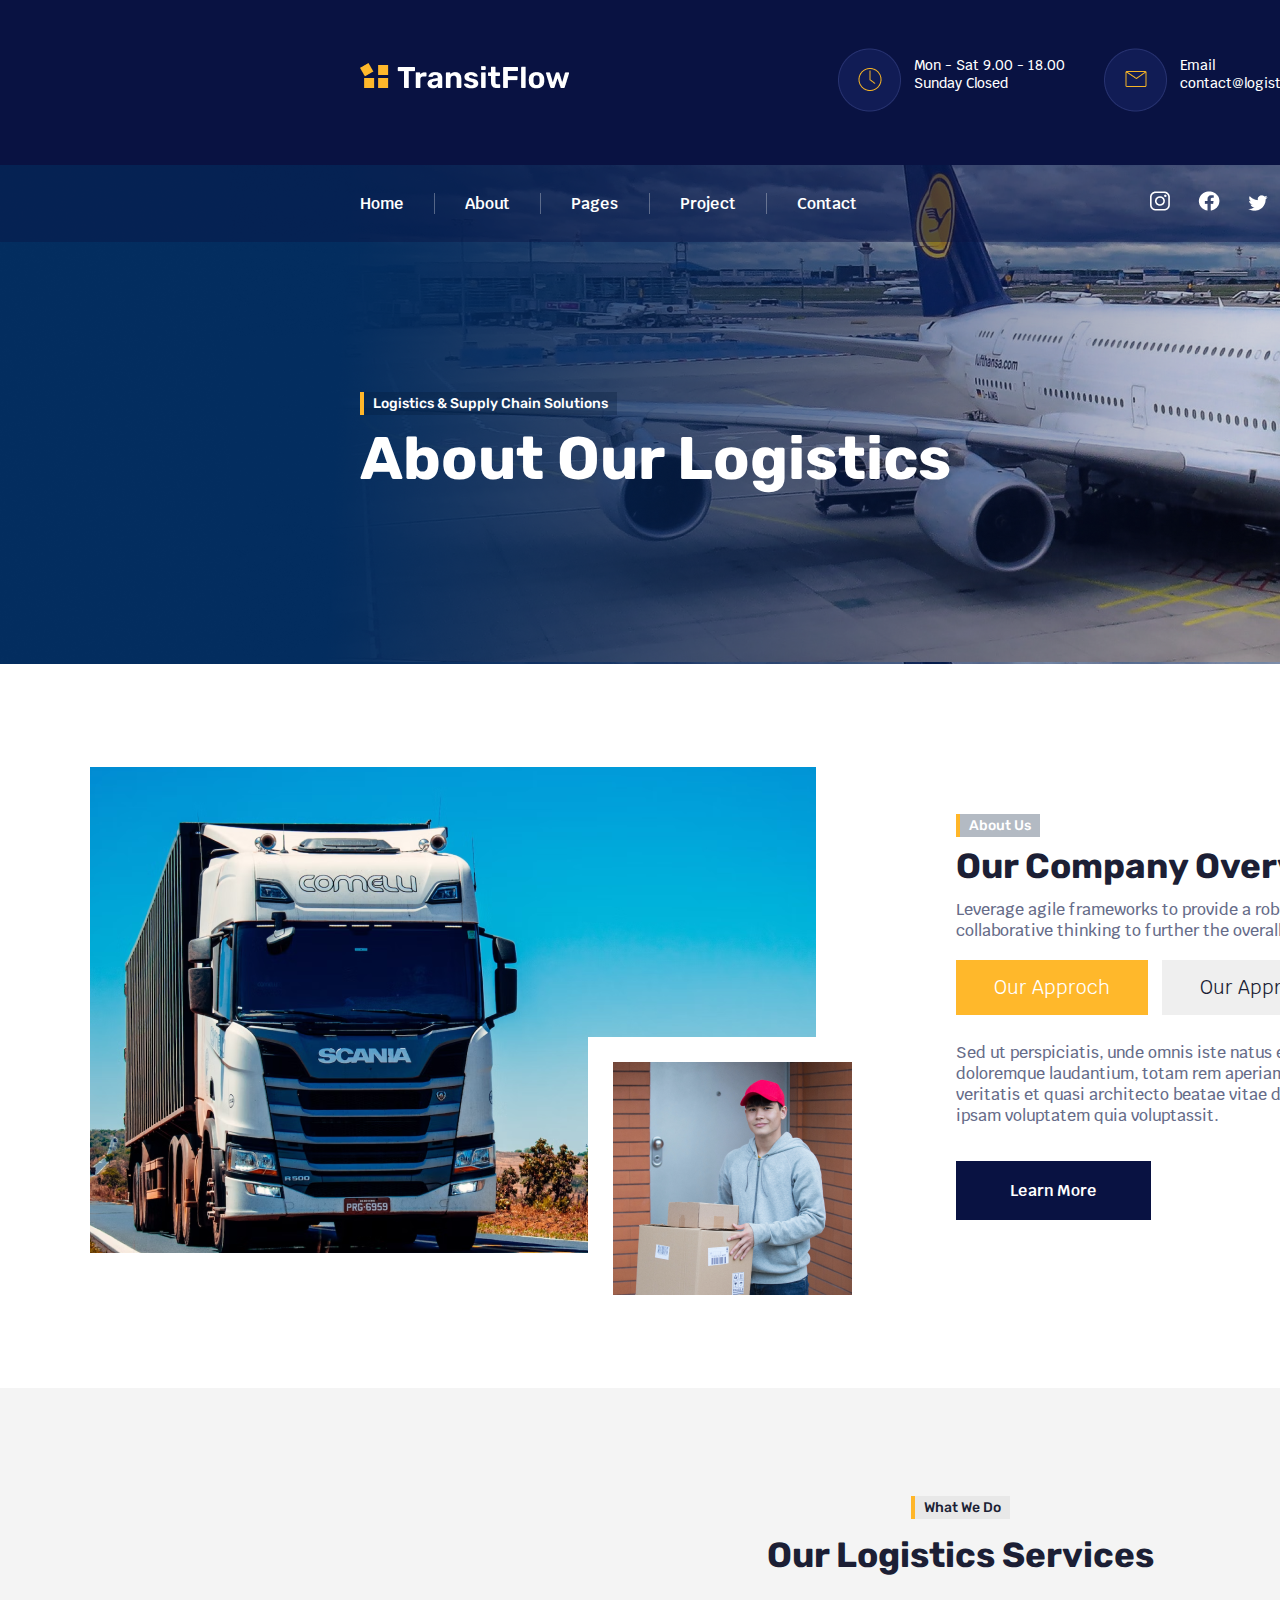
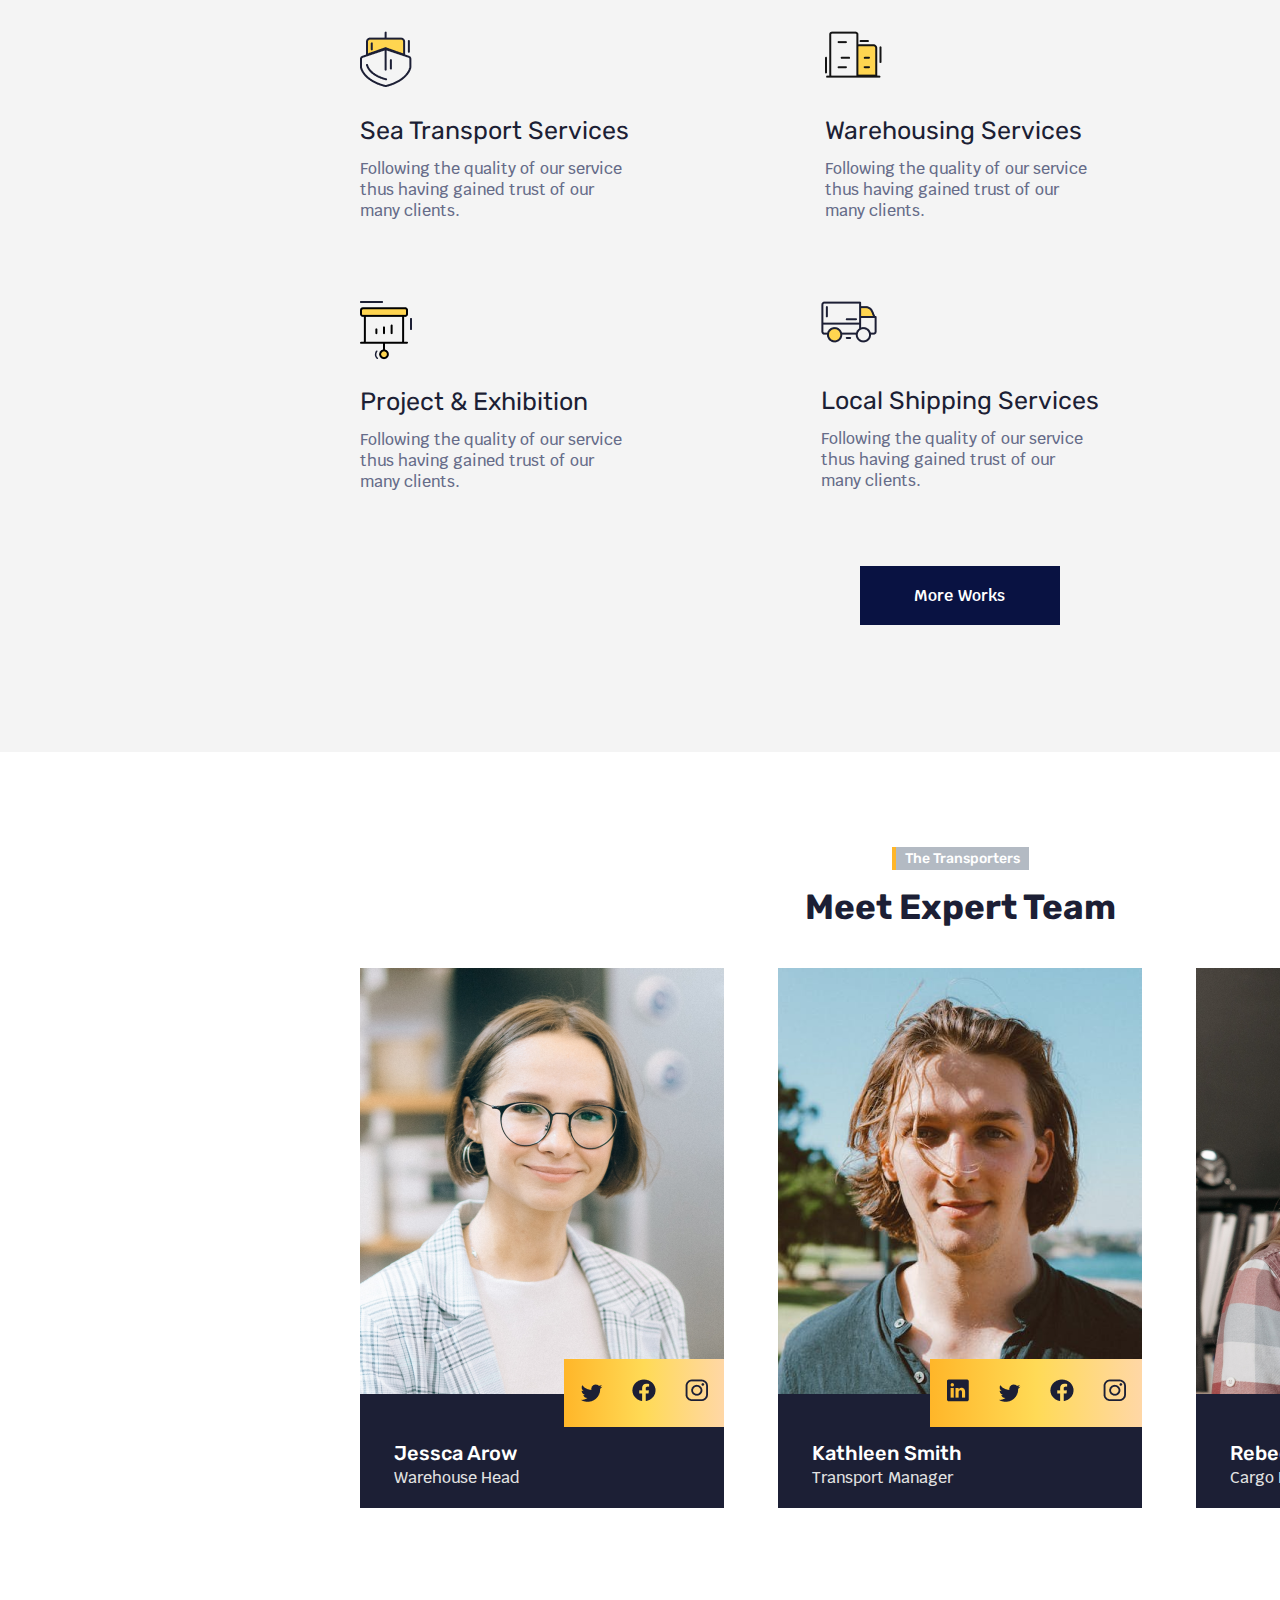
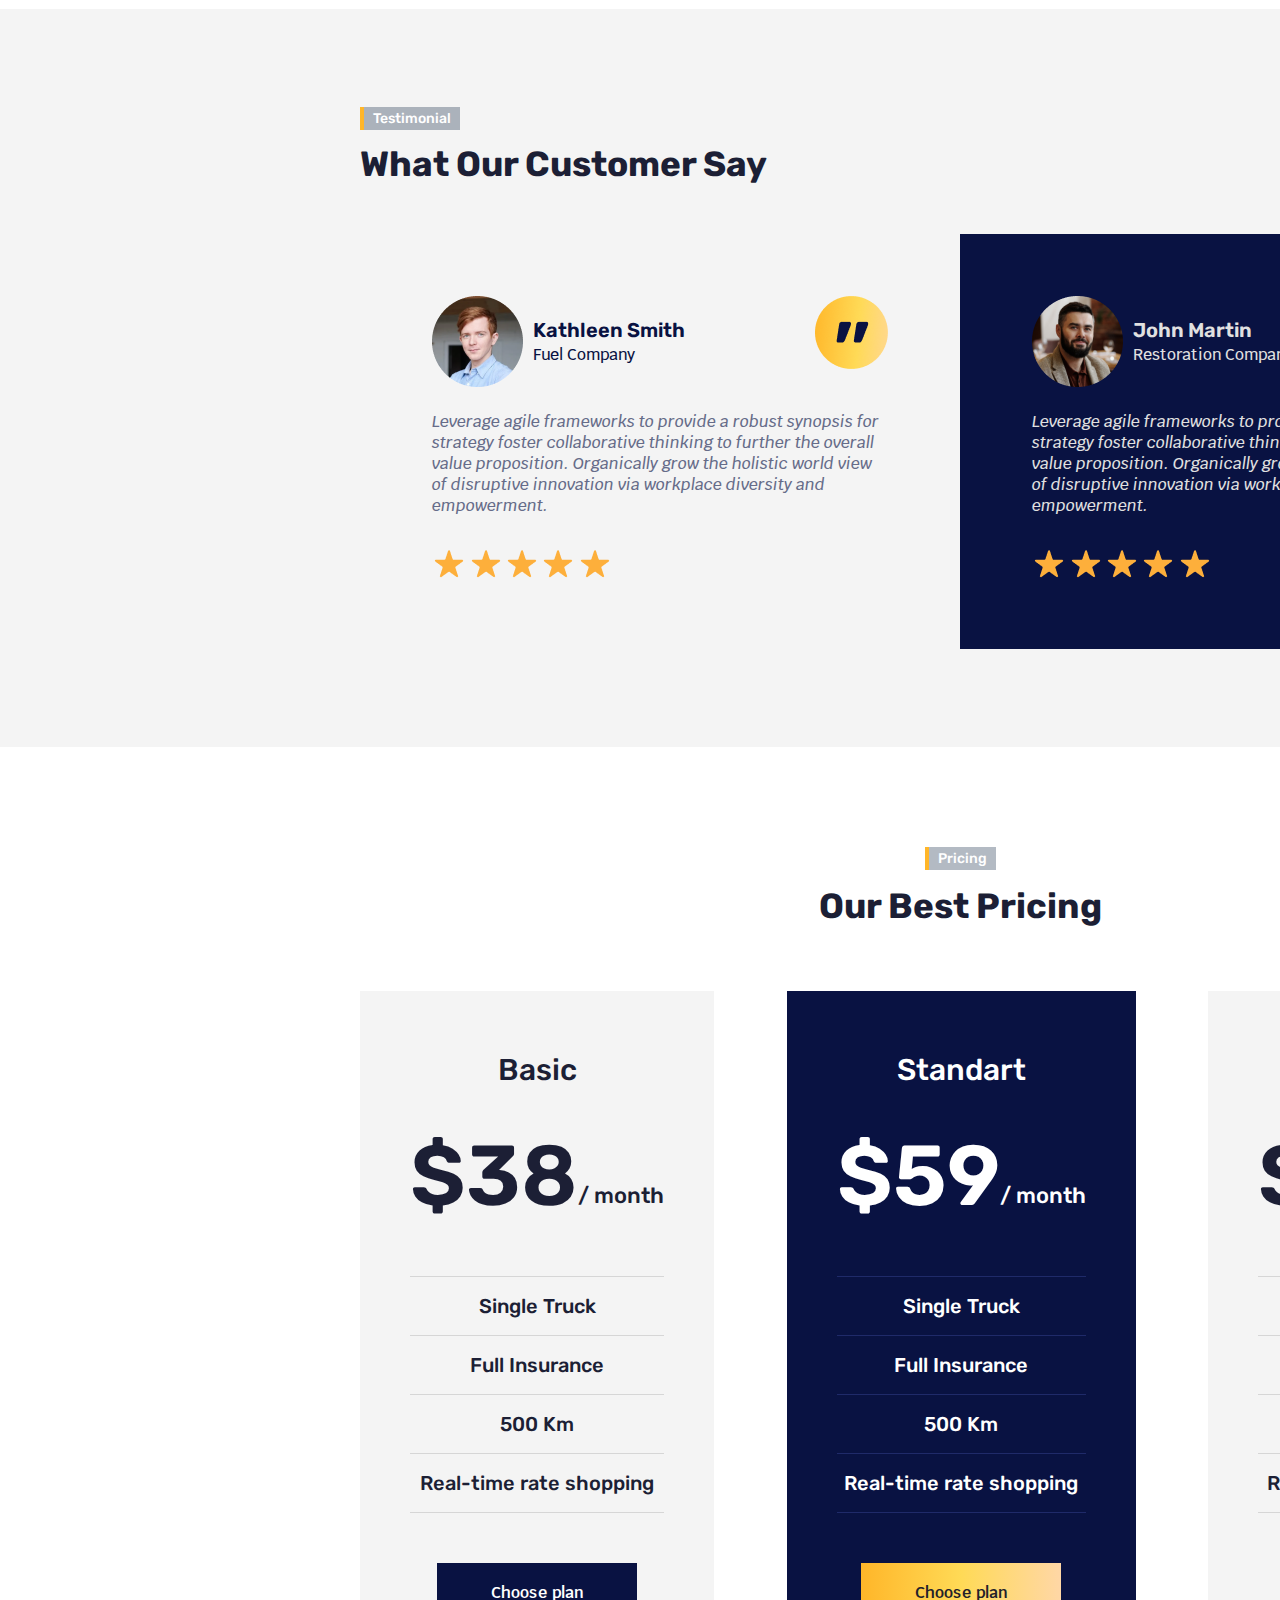
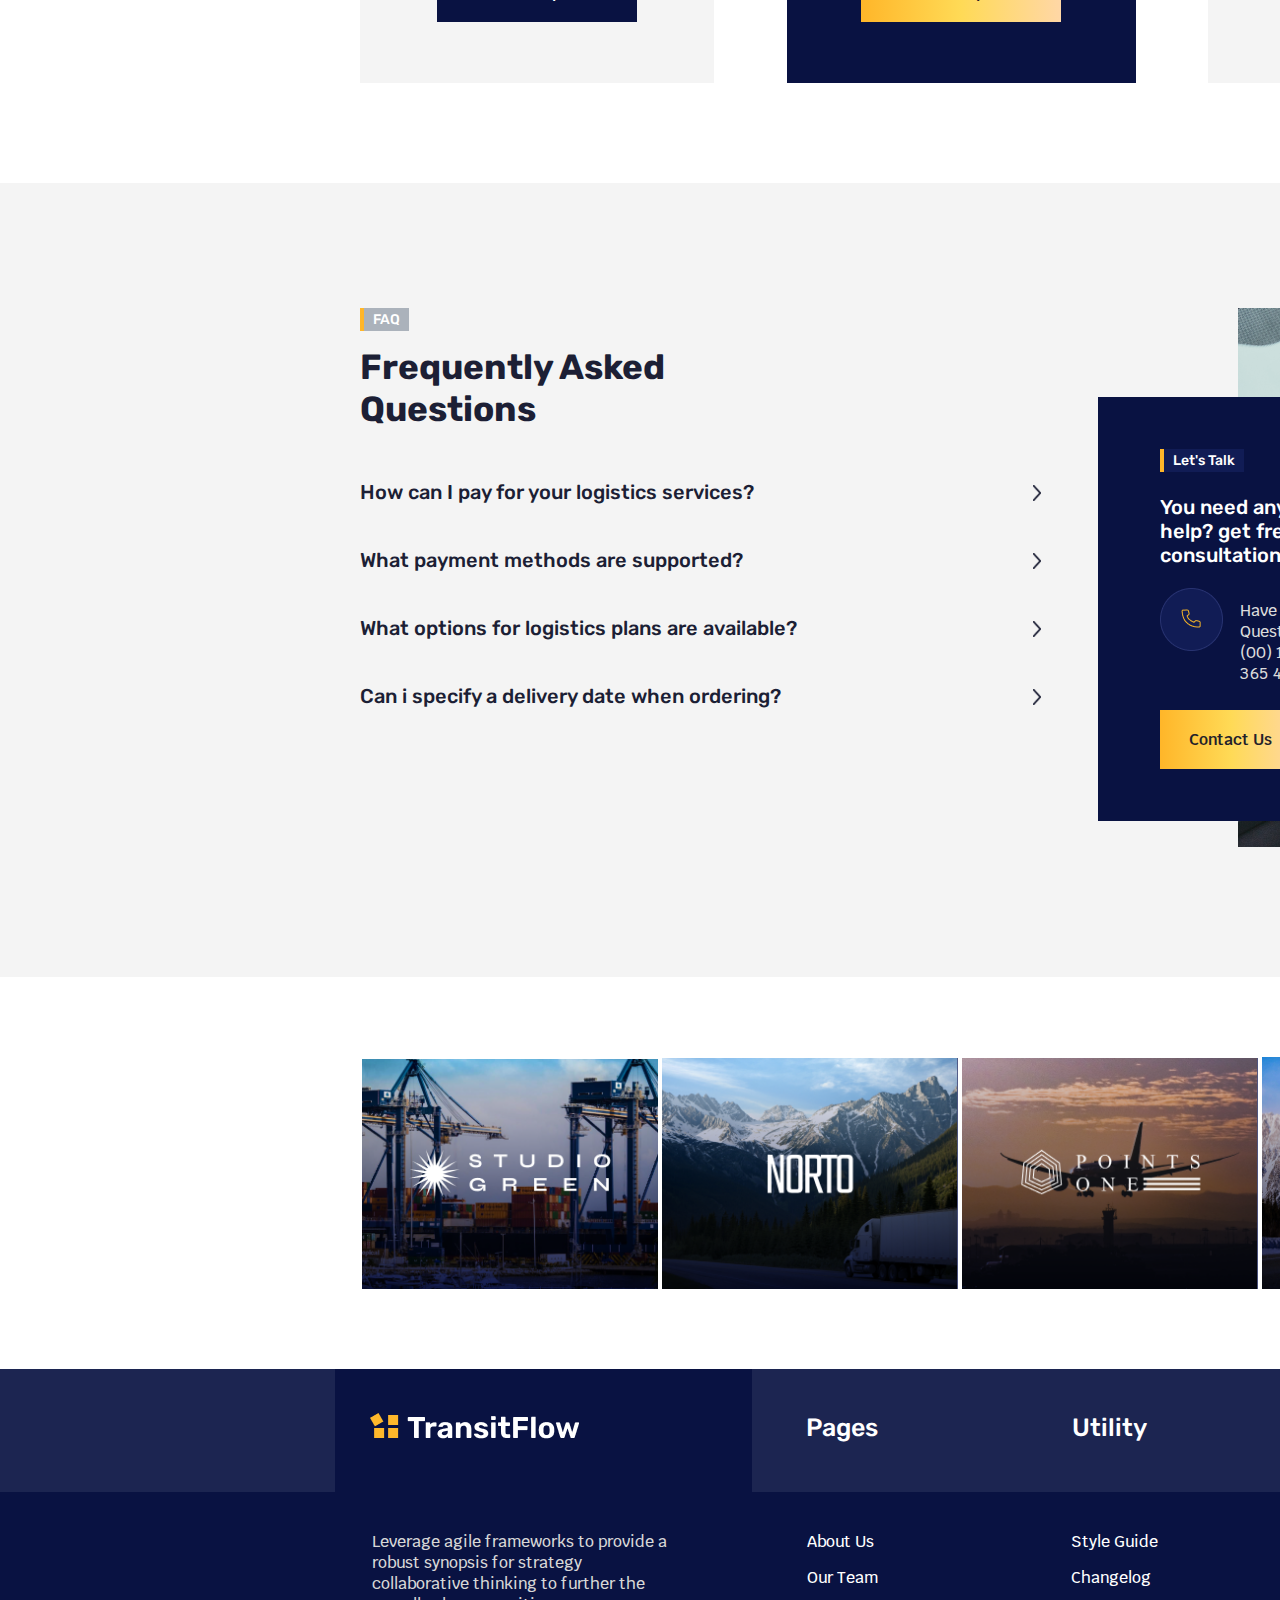
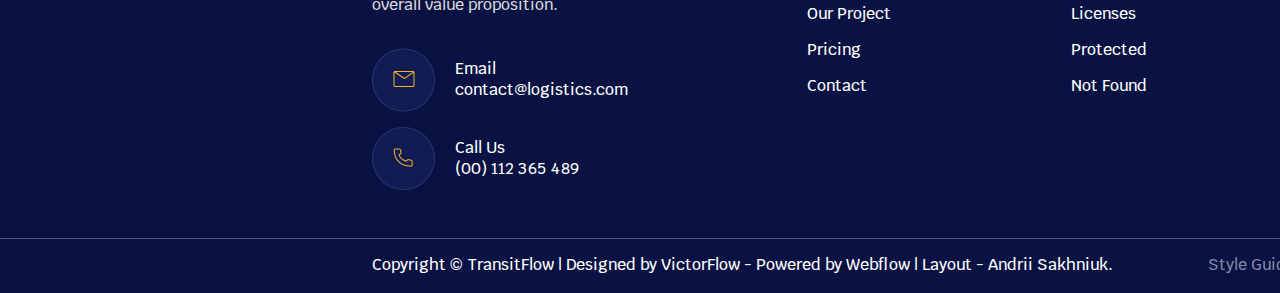
==== commit 0f70b7e7: "Added two last pages: Contact, Team. Modified Team section on About page and the main page." ====
--- a/About/about.html
+++ b/About/about.html
@@ -77,7 +77,7 @@
 							<a href="../index.html">Home</a>
 							<a href="#">About</a>
 							<a href="#">Pages</a>
-							<a href="#">Project</a>
+							<a href="../Project/Project.html">Project</a>
 							<a href="#">Contact</a>
 						</div>
 						<div class="nav__right__side">
@@ -87,9 +87,9 @@
 								<a href="#"><img src="images/Twitter.png" alt="Twitter"></a>
 								<a href="#"><img src="images/Linkdin.png" alt="Linkdin"></a>
 							</div>
-							<button href="#" class="nav__btn">
+							<a href="../Prices/prices.html"><button class="nav__btn">
 								Request Quote
-							</button>
+							</button></a>
 						</div>
 					</div>
 				</div>
@@ -213,9 +213,9 @@
                         </div>
                     </div>
                     <div class="WhatWeDo__button">
-                           <button class="button__hover">
+                           <a href="../Services/Service_single/service_single.html"><button class="button__hover">
                             More Works
-                           </button> 
+                           </button></a>
                     </div>
                 </div>
             </div>
@@ -243,7 +243,7 @@
                                     <p>Jessca Arow</p>
                                 </div>
                                 <div class="user__position">
-                                    <p>Designer</p>
+                                    <p>Warehouse Head</p>
                                 </div>
                             </div>
                         </div>
@@ -260,7 +260,7 @@
                                     <p>Kathleen Smith</p>
                                 </div>
                                 <div class="user__position">
-                                    <p>Designer</p>
+                                    <p>Transport Manager</p>
                                 </div>
                             </div>
                         </div>
@@ -275,7 +275,7 @@
                                     <p>Rebecca Tylor</p>
                                 </div>
                                 <div class="user__position">
-                                    <p>Designer</p>
+                                    <p>Cargo Head</p>
                                 </div>
                             </div>
                         </div>
@@ -398,7 +398,7 @@
                                 </div>
                                 <div class="plan__line"></div>
                                 <div class="plan__button">
-                                    <button class="button__hover">Choose plan</button>
+                                    <a href="../Plan/Plan.html"><button class="button__hover">Choose plan</button></a>
                                 </div>
                             </div>
                         </div>
@@ -429,7 +429,7 @@
                                 </div>
                                 <div class="plan__line_middle"></div>
                                 <div class="plan__button">
-                                    <button class="middle__button">Choose plan</button>
+                                    <a href="../Plan/Plan.html"><button class="middle__button">Choose plan</button></a>
                                 </div>
                             </div>
                         </div>
@@ -460,7 +460,7 @@
                                 </div>
                                 <div class="plan__line"></div>
                                 <div class="plan__button">
-                                    <button class="button__hover">Choose plan</button>
+                                    <a href="../Plan/Plan.html"><button class="button__hover">Choose plan</button></a>
                                 </div>
                             </div>
                         </div>
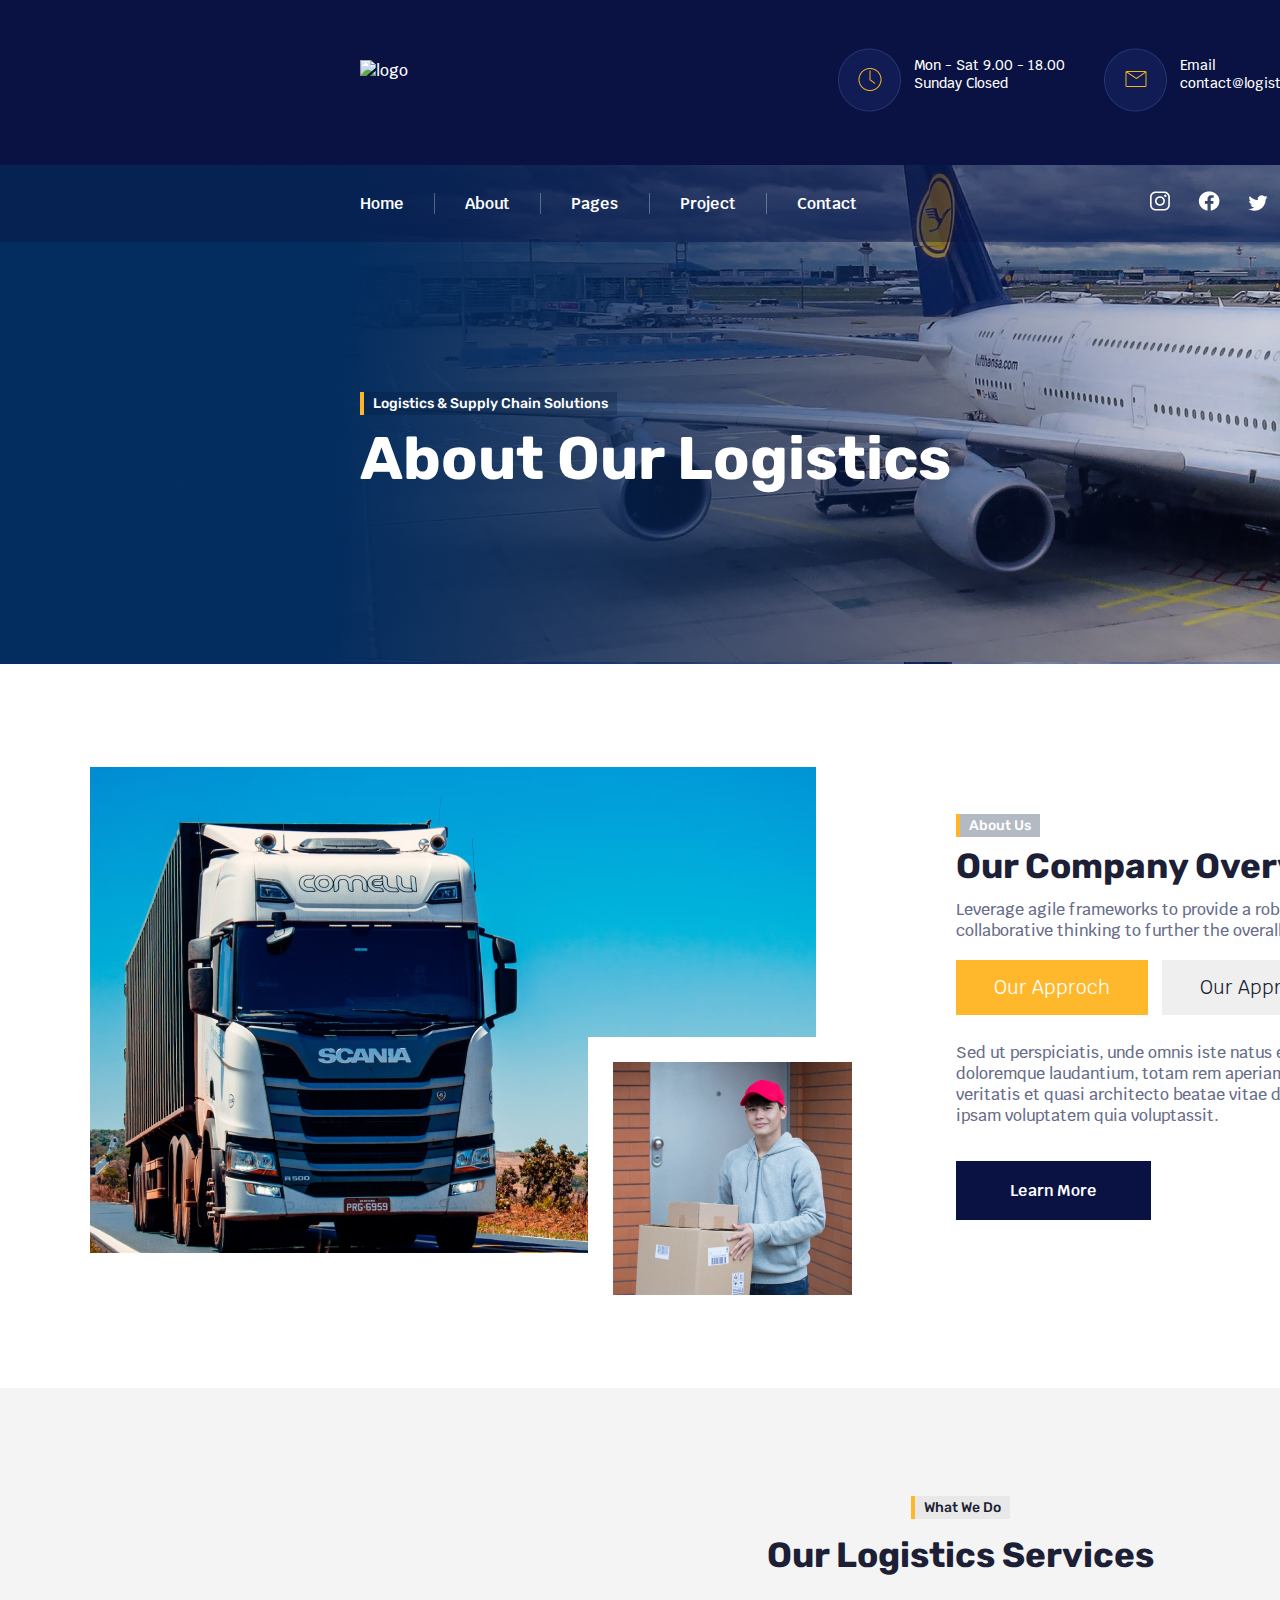
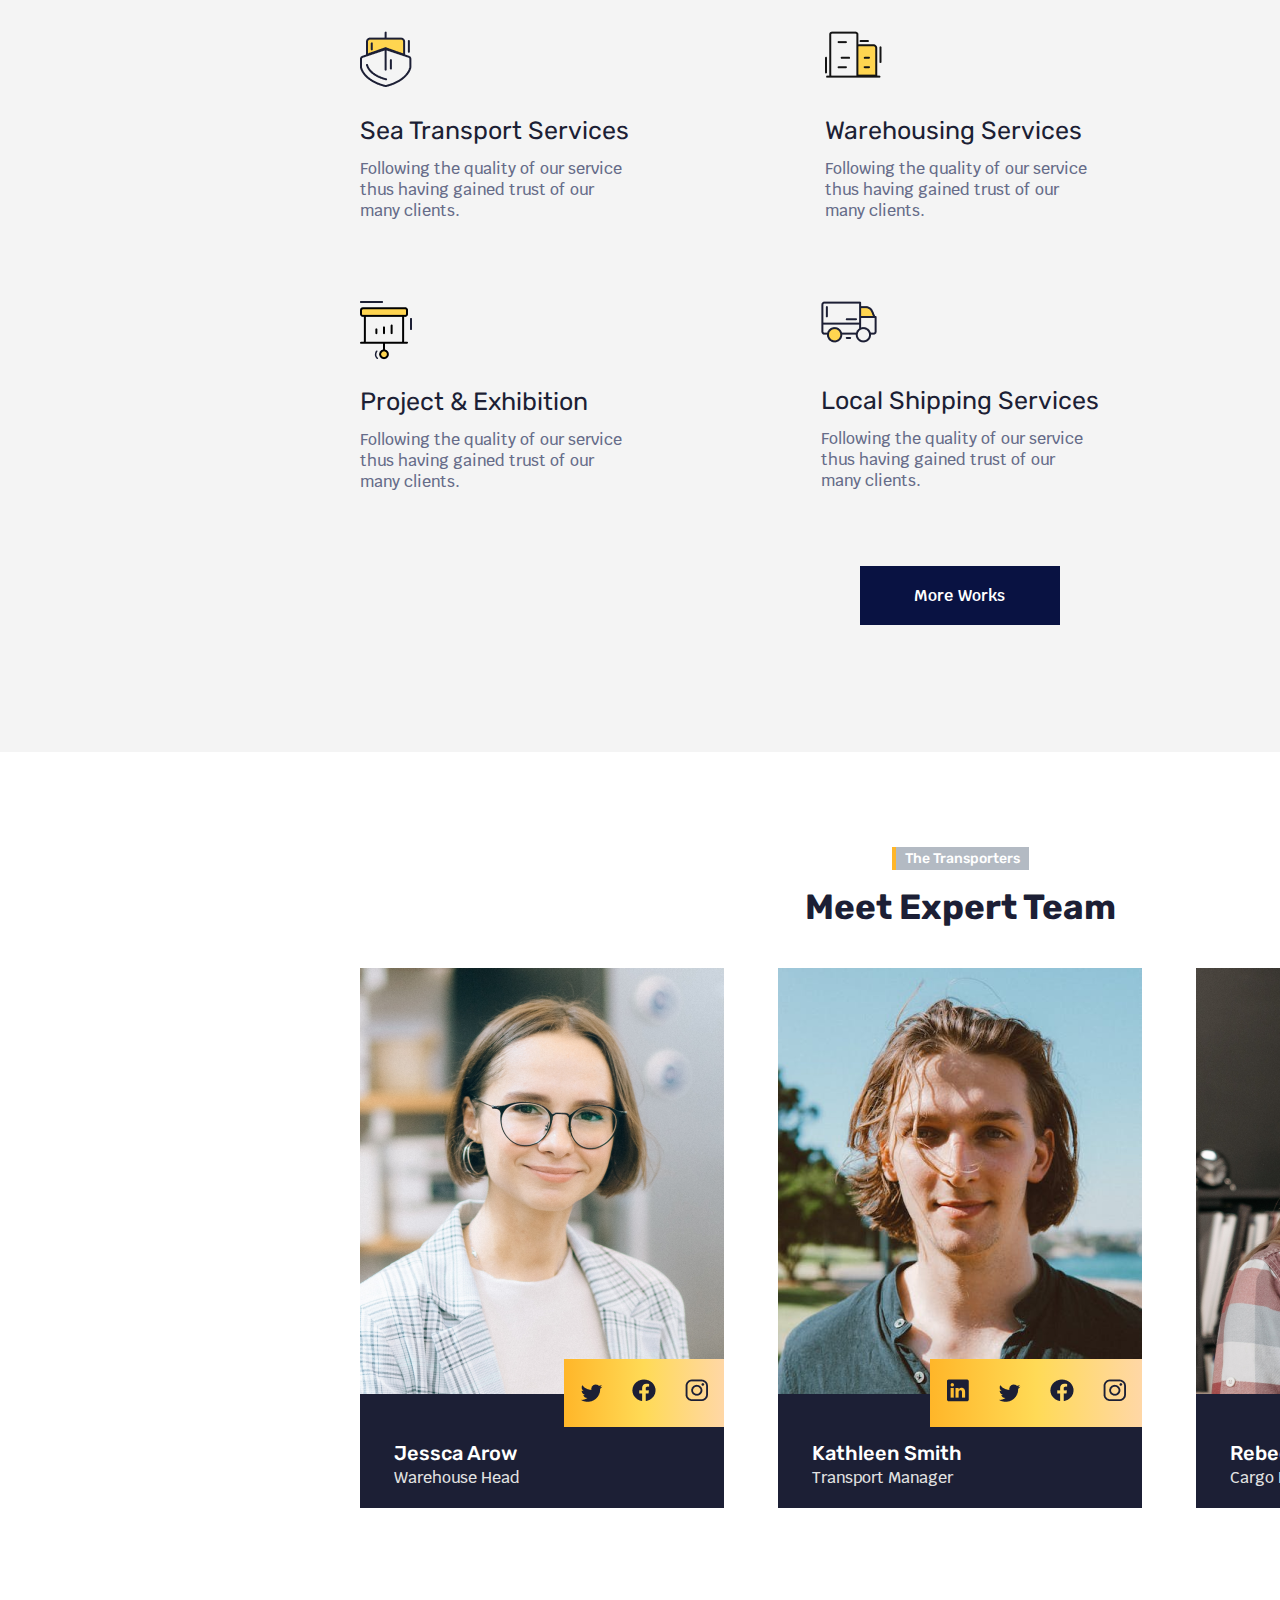
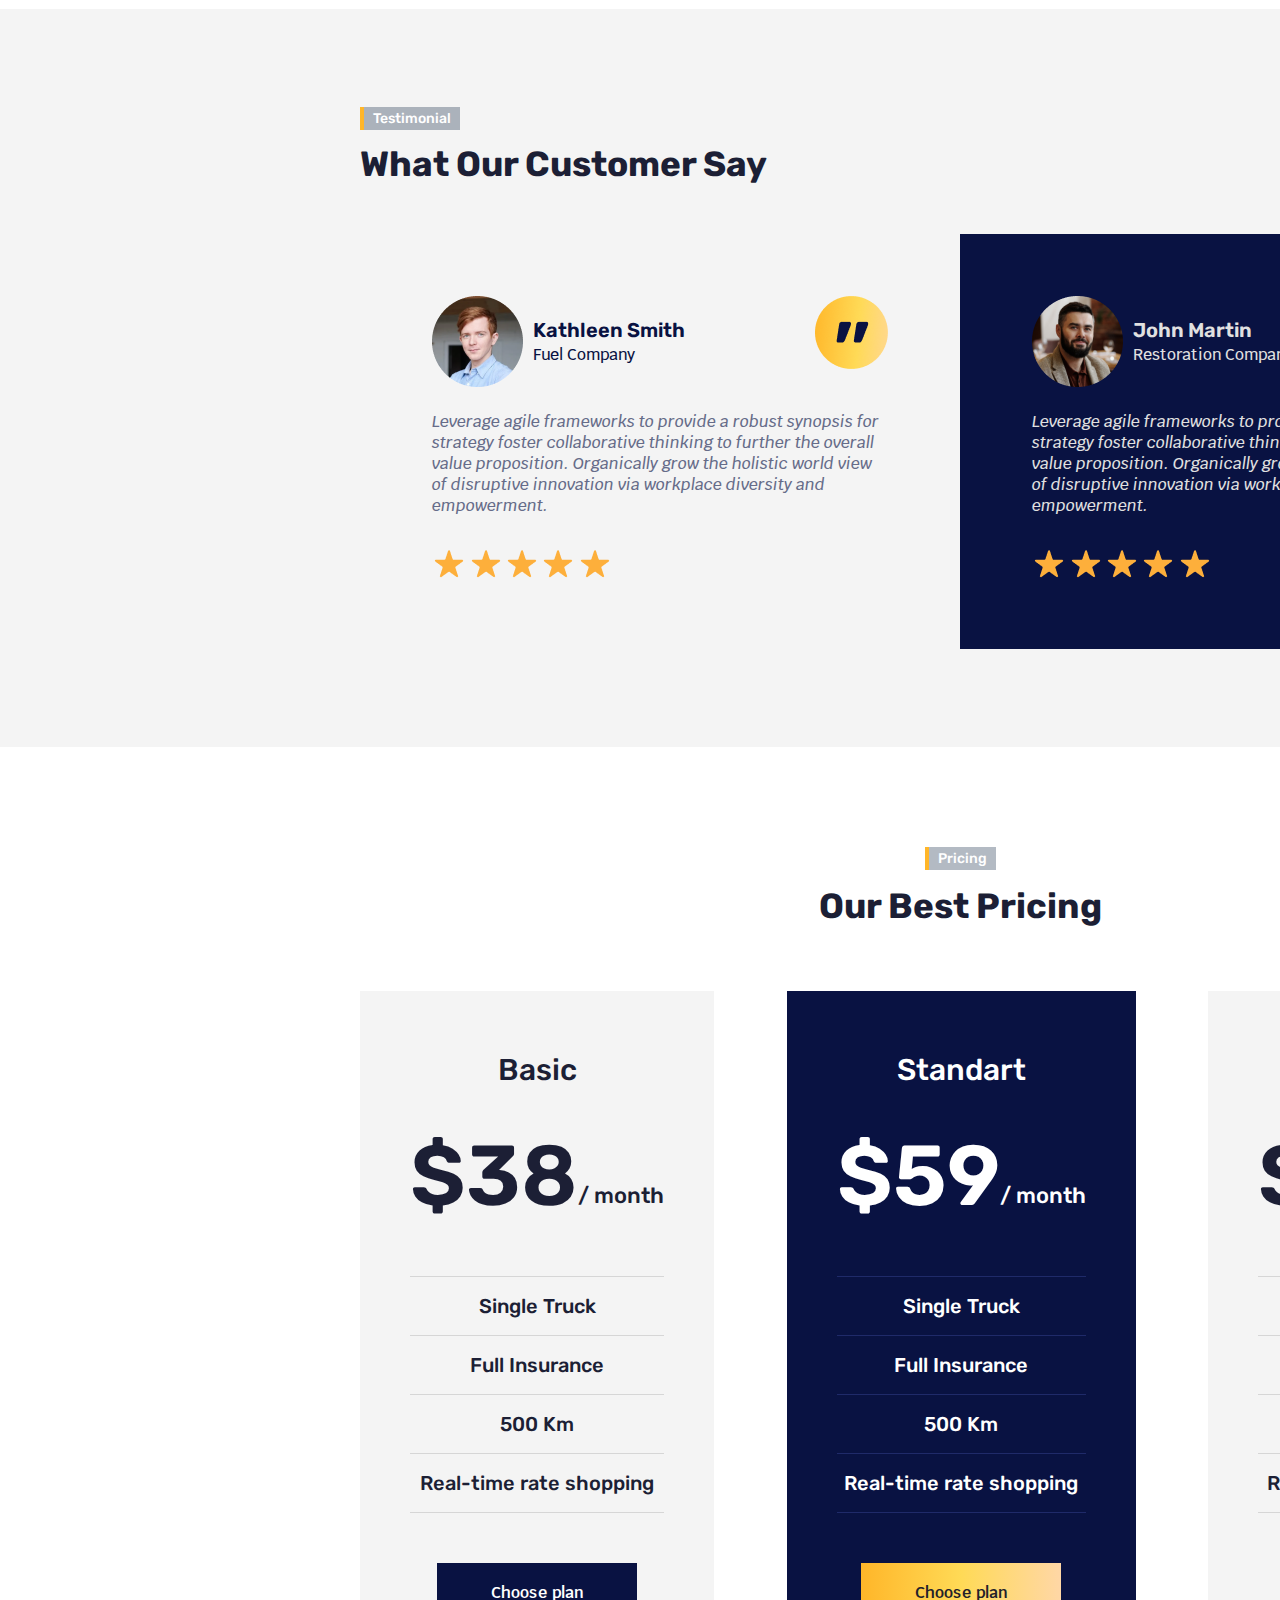
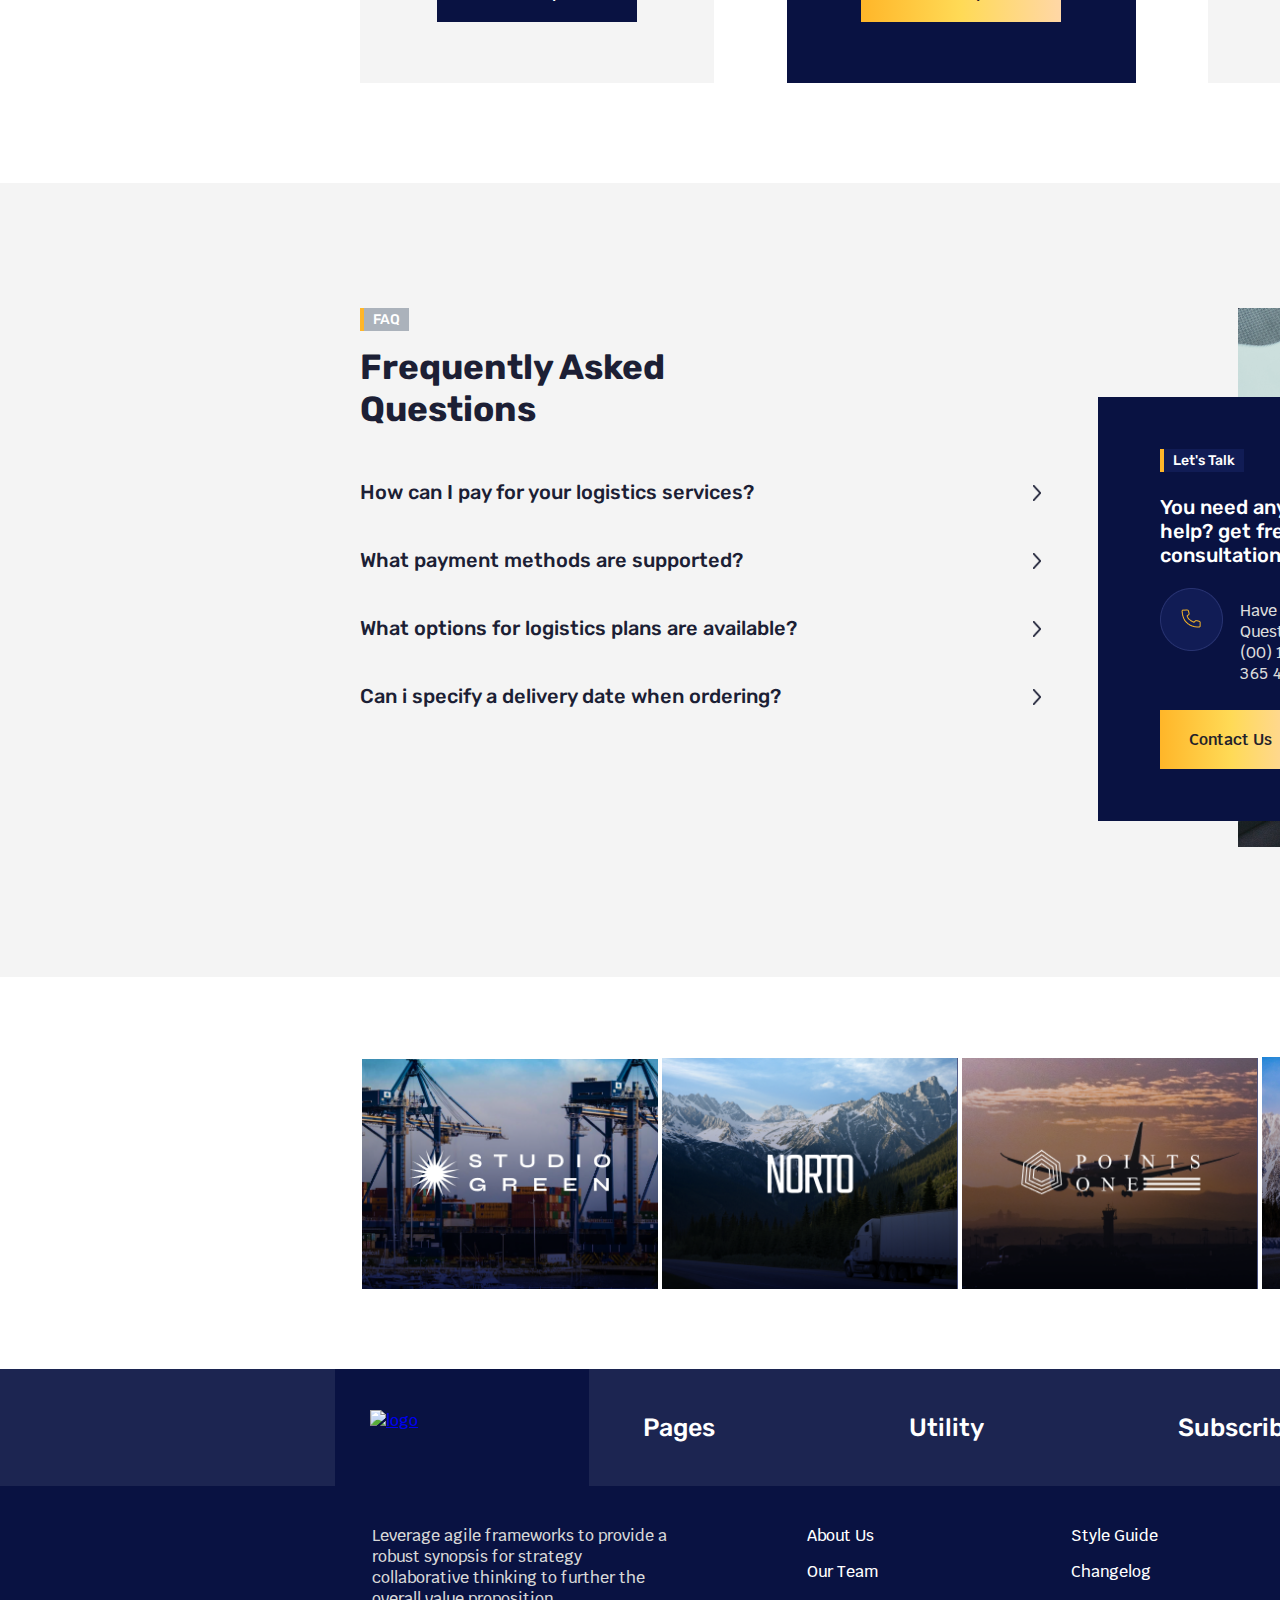
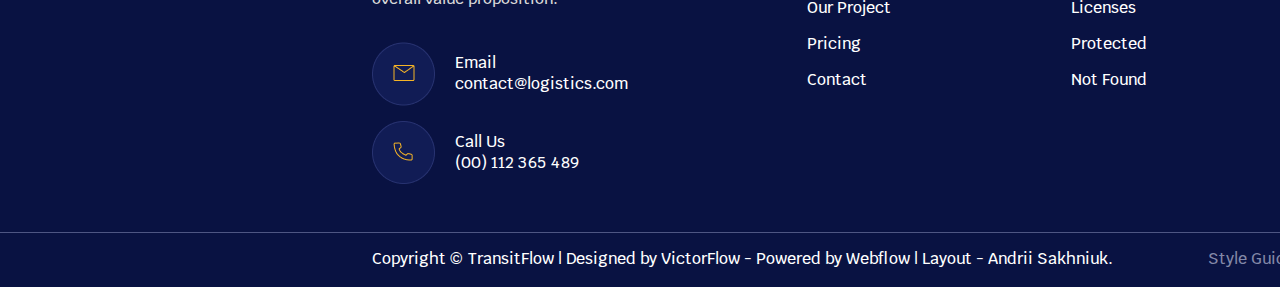
==== commit 1fff2023: "fixed logo bug on the Team page" ====
--- a/About/about.html
+++ b/About/about.html
@@ -22,7 +22,7 @@
 				<div class="container">
 					<div class="flex__elements">
 						<div class="logo">
-							<img src="images/Logo.png" alt="logo">
+							<img src="images/logo.png" alt="logo">
 						</div>
 						<div class="information">
 							<div class="flex__elements">
@@ -75,10 +75,17 @@
 					<div class="flex__elements">
 						<div class="nav__menu">
 							<a href="../index.html">Home</a>
-							<a href="#">About</a>
-							<a href="#">Pages</a>
+							<a href="about.html">About</a>
+							<div class="menu-pages"><a>
+								<p>Pages</p>
+								<ul class="menu-dropdown">
+									<a href="../Services/services.html"><li>Services</li></a>
+									<a href="../Blog/Blog.html"><li>Blog</li></a>
+									<a href="../Team/Team.html"><li>Team</li></a>
+								</ul>
+							</a></div>
 							<a href="../Project/Project.html">Project</a>
-							<a href="#">Contact</a>
+							<a href="../Contact/Contact.html">Contact</a>
 						</div>
 						<div class="nav__right__side">
 							<div class="nav__links">
@@ -87,7 +94,7 @@
 								<a href="#"><img src="images/Twitter.png" alt="Twitter"></a>
 								<a href="#"><img src="images/Linkdin.png" alt="Linkdin"></a>
 							</div>
-							<a href="../Prices/prices.html"><button class="nav__btn">
+							<a href="../Contact/Contact.html"><button class="nav__btn">
 								Request Quote
 							</button></a>
 						</div>
@@ -131,9 +138,9 @@
                                 <p>Leverage agile frameworks to provide a robust synopsis for strategy foster collaborative thinking to further the overall value proposition.</p>
                             </div>
                             <div class="approch__buttons">
-                                <button class="approch__button approch__active"><p>Our Approch</p></button>
-                                <button class="approch__button"><p>Our Approch</p></button>
-                                <button class="approch__button"><p>Our Approch</p></button>
+                                <a href="../Project/Project_single/Project-s.html"><button class="approch__button approch__active"><p>Our Approch</p></button></a>
+                                <a href="../Project/Project_single/Project-s.html"><button class="approch__button"><p>Our Approch</p></button></a>
+                                <a href="../Project/Project_single/Project-s.html"><button class="approch__button"><p>Our Approch</p></button></a>
                             </div>
                             <div class="overview__text2">
                                 <p>Sed ut perspiciatis, unde omnis iste natus error sit voluptatem accusantium doloremque laudantium, totam rem aperiam eaque ipsa, quae ab illo inventore veritatis et quasi architecto beatae vitae dicta sunt, explicabo. Nemo enim ipsam voluptatem quia voluptassit.</p>
@@ -542,10 +549,10 @@
                                         <p class="Talk__phone__text">Have Any Questions (00) 112 365 489</p>
                                     </div>
                                 </div>
-                                <div class="Talk__button">
+                                <a href="../Contact/Contact.html" class="Talk__button">
                                     <button class="Talk__button_button">
                                         Contact Us
-                                    </button>
+                                    </button></a>
                                 </div>
                             </div> 
                         </div>
@@ -572,8 +579,8 @@
                     <div class="footer__nav">
                         <div class="footer__link__container">
                             <div class="flex">
-                                <div href="#" class="footer__logo">
-                                    <a href="#"><img src="images/Logo.png" alt="logo"></a>
+                                <div class="footer__logo">
+                                    <a href="../index.html"><img src="images/logo.png" alt="logo"></a>
                                 </div>
                                 <div class="footer__pages">
                                     <p class="footer__nav__info">Pages</p>
@@ -619,20 +626,20 @@
                                 </div>
                                 <div class="footer__pages__info">
                                     <ul>
-                                        <li><a href="#">About Us</a></li>
-                                        <li><a href="#">Our Team</a></li>
-                                        <li><a href="#">Our Project</a></li>
-                                        <li><a href="#">Pricing</a></li>
-                                        <li><a href="#">Contact</a></li>
+                                        <li><a href="about.html">About Us</a></li>
+                                        <li><a href="../Team/Team.html">Our Team</a></li>
+                                        <li><a href="../Project/Project.html">Our Project</a></li>
+                                        <li><a href="../Prices/prices.html">Pricing</a></li>
+                                        <li><a href="../Contact/Contact.html">Contact</a></li>
                                     </ul>
                                 </div>
                                 <div class="footer__utility__info">
                                     <ul>
-                                        <li><a href="#">Style Guide</a></li>
-                                        <li><a href="#">Changelog</a></li>
-                                        <li><a href="#">Licenses</a></li>
-                                        <li><a href="#">Protected</a></li>
-                                        <li><a href="#">Not Found</a></li>
+                                        <li><a href="../Plan/Plan.html">Style Guide</a></li>
+                                        <li><a href="../Plan/Plan.html">Changelog</a></li>
+                                        <li><a href="../Plan/Plan.html">Licenses</a></li>
+                                        <li><a href="../Plan/Plan.html">Protected</a></li>
+                                        <li><a href="../Plan/Plan.html">Not Found</a></li>
                                     </ul>
                                 </div>
                                 <div class="footer__subscribe__info">
@@ -671,10 +678,10 @@
                                         Copyright © TransitFlow | Designed by VictorFlow - Powered by Webflow | Layout - Andrii Sakhniuk. 
                                     </p>
                                     <ul class="copyright__ul">
-                                        <li><a href="#">Style Guide</li></a>
-                                        <li><a href="#">Licenses</a></li>
-                                        <li><a href="#">Changelog</a></li>
-                                        <li><a href="#">Password</a></li>
+                                        <li><a href="../Plan/Plan.html">Style Guide</li></a>
+                                        <li><a href="../Plan/Plan.html">Licenses</a></li>
+                                        <li><a href="../Plan/Plan.html">Changelog</a></li>
+                                        <li><a href="../Plan/Plan.html">Password</a></li>
                                     </ul>
                                 </div>
                             </div>
--- a/About/styles/about.css
+++ b/About/styles/about.css
@@ -111,6 +111,64 @@
 .nav__links a {
 	margin-right: 24px;
 }
+
+/* ------------------------------------------ */
+
+.nav__menu a:hover {
+	color: #091242;
+	transition: .2s linear;
+}
+
+
+.menu-pages {
+	position: relative;
+	cursor: pointer;
+	padding-top: 20px;
+	transition: .2s linear;
+}
+
+.menu-pages a {
+	border-right: none;
+	height: 100%;
+}
+
+.menu-pages p {
+	border-right: rgba(255, 255, 255, .3) 1px solid;
+	padding-left: 30px;
+	padding-right: 30px;
+}
+
+
+.menu-dropdown {
+	position: absolute;
+	list-style: none;
+	background-color: rgba(9, 18, 66, .4);
+	display: none;
+	z-index: 2;
+}
+
+
+.menu-dropdown li {
+	padding: 10px 20px;
+}
+
+.menu-dropdown li:hover {
+	background-color: rgba(9, 18, 66, .6);
+	color: #fff;
+}
+
+.menu-dropdown a{
+	border-right: none;
+	padding: 0px;
+}
+
+.nav__menu .menu-pages:hover .menu-dropdown{
+	display: block;
+	transition: .2s linear;
+}
+
+
+/* ---------------------------------------------- */
 
 .nav__btn {
 	background-color: #fff;
@@ -173,13 +231,11 @@
 	font-size: 60px;
 	font-weight: 700;
 	margin-top: 8px;
-}
-
-.header__tittle {
 	max-width: 592px;
 	margin-top: 8px;
 	color: #fff;
 }
+
 
 
 
@@ -737,6 +793,7 @@
 }
 
 .Talk__button_button {
+	margin-top: 26px;
 	background-image: linear-gradient(to right, #FFB629, #FFDA56, #FFD7A6);
     text-decoration: none;
     padding: 19px 29px;
